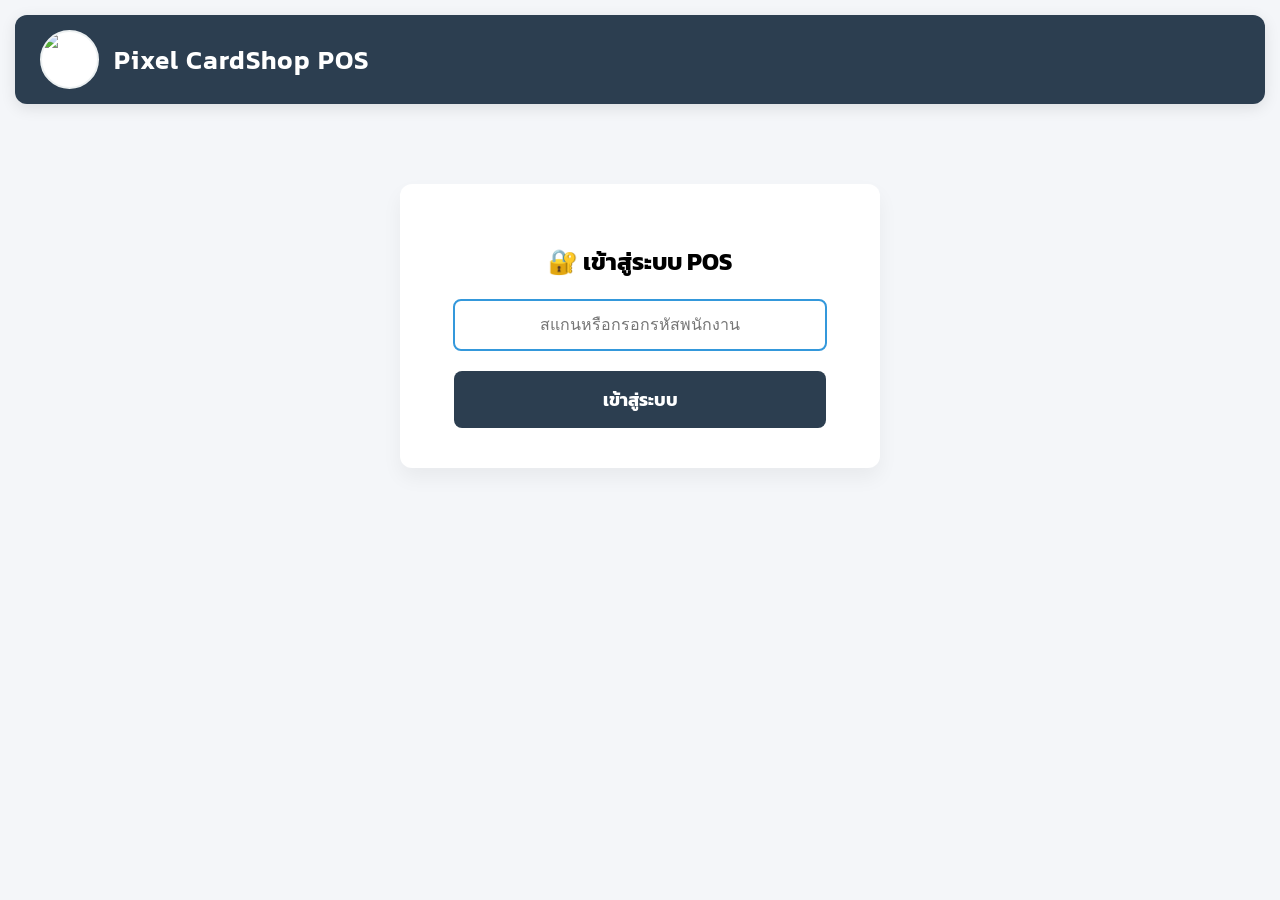
==== frontend/index.html @ b1dfee67 "Initial migration from Google Apps Script" ====
<!DOCTYPE html>
<html>
<head>
  <link href="https://fonts.googleapis.com/css2?family=Kanit:wght@300;400;600&display=swap" rel="stylesheet">
  <script src="https://cdn.jsdelivr.net/npm/sweetalert2@11"></script>
  <script src="config.js"></script>
  <script src="api.js"></script>
  
  <style>
    body { font-family: 'Kanit', sans-serif; background-color: #f4f6f9; margin: 0; padding: 15px; box-sizing: border-box; }
    
    /* 1. ปรับ Container ให้กางเต็มจอ 100% ไม่มีขอบเทาเหลือทิ้ง */
    .container { width: 100%; max-width: 100%; margin: auto; }
    
    /* --- CSS สำหรับแถบ Header ด้านบน --- */
    .main-header { display: flex; align-items: center; background: #2c3e50; color: white; padding: 15px 25px; border-radius: 12px; margin-bottom: 20px; box-shadow: 0 4px 15px rgba(0,0,0,0.1); }
    .store-logo { width: 55px; height: 55px; object-fit: cover; border-radius: 50%; margin-right: 15px; border: 2px solid #ecf0f1; background: #fff;}
    .store-name { margin: 0; font-size: 26px; font-weight: 600; letter-spacing: 1px;}
    
    /* หน้าล็อกอิน */
    #login-screen { text-align: center; background: white; padding: 40px; border-radius: 12px; box-shadow: 0 10px 20px rgba(0,0,0,0.05); max-width: 400px; margin: 80px auto 0 auto;}
    #login-screen input { padding: 15px; font-size: 16px; margin-bottom: 20px; width: 85%; border: 2px solid #e0e0e0; border-radius: 8px; text-align: center; transition: 0.3s;}
    #login-screen input:focus { border-color: #3498db; outline: none; }
    #login-screen button { padding: 15px 30px; font-size: 18px; cursor: pointer; background: #2c3e50; color: white; border: none; border-radius: 8px; width: 93%; font-family: 'Kanit'; font-weight: bold; transition: 0.3s;}
    #login-screen button:hover { background: #1a252f; transform: translateY(-2px); }
    
    /* 2. ปรับ Layout ให้เต็มจอและย่อขยายได้ตามสัดส่วน */
    #pos-screen { display: flex; gap: 20px; width: 100%; align-items: flex-start; }
    
    /* ฝั่งซ้าย (สินค้า) ให้ขยายตัวกินพื้นที่กว้างสุด */
    .left-panel { flex: 3; width: 100%; overflow: hidden; } 
    
    /* 3. ฝั่งขวา (ตะกร้า) ล็อกความกว้างไว้ และทำ Sticky เกาะติดจอตอนเลื่อนลง */
    .right-panel { 
      flex: 1; 
      min-width: 350px; 
      max-width: 450px; 
      background: white; 
      padding: 25px; 
      border-radius: 12px; 
      box-shadow: 0 4px 15px rgba(0,0,0,0.05); 
      height: fit-content;
      position: sticky; 
      top: 15px;
    }
    
    .top-bar { display: flex; justify-content: space-between; align-items: center; background: white; padding: 15px 25px; border-radius: 12px; box-shadow: 0 2px 10px rgba(0,0,0,0.05); }
    
    #category-filter { margin-top: 15px; display: flex; gap: 10px; overflow-x: auto; padding-bottom: 5px; }
    #category-filter::-webkit-scrollbar { height: 6px; }
    #category-filter::-webkit-scrollbar-thumb { background: #ccc; border-radius: 3px; }
    .cat-btn { padding: 8px 18px; border-radius: 20px; border: 1px solid #3498db; background: white; color: #3498db; cursor: pointer; white-space: nowrap; transition: 0.2s; font-family: 'Kanit'; font-size: 14px; font-weight: bold;}
    .cat-btn:hover { background: #e3f2fd; }
    .cat-btn.active { background: #3498db; color: white; box-shadow: 0 2px 5px rgba(52, 152, 219, 0.4);}

    /* Grid สินค้าให้ยืดหยุ่น สร้างคอลัมน์เพิ่มเองถ้ายืดหน้าจอ */
    .product-grid { display: grid; grid-template-columns: repeat(auto-fill, minmax(140px, 1fr)); gap: 15px; margin-top: 15px;}
    .product-card { background: white; padding: 10px; border-radius: 10px; text-align: center; cursor: pointer; box-shadow: 0 2px 8px rgba(0,0,0,0.08); transition: all 0.2s; border: 1px solid transparent; position: relative;}
    .product-card:hover { border-color: #3498db; transform: translateY(-3px); box-shadow: 0 5px 15px rgba(52, 152, 219, 0.2);}
    .product-card:active { transform: scale(0.95); }
    .product-card img { width: 100%; height: 100px; object-fit: cover; border-radius: 8px; }
    
    .stock-badge { position: absolute; top: 5px; right: 5px; background: #e74c3c; color: white; padding: 3px 8px; border-radius: 12px; font-size: 11px; font-weight: bold; }
    .stock-badge.ok { background: #2ecc71; }
    .stock-badge.unlimited { background: #9b59b6; }
    
    .cart-item { display: flex; justify-content: space-between; margin-bottom: 12px; border-bottom: 1px dashed #eee; padding-bottom: 8px; font-size: 15px;}
    .section-box { border: 1px solid #eef2f5; padding: 15px; margin-top: 15px; border-radius: 8px; background: #fafbfc;}
    .section-box h4 { margin-top: 0; margin-bottom: 12px; color: #2c3e50;}
    .section-box input { width: 90%; padding: 10px; margin-bottom: 10px; border: 1px solid #ddd; border-radius: 6px; font-family: 'Kanit';}
    .btn { padding: 12px; cursor: pointer; font-family: 'Kanit'; font-size: 15px; background: #28a745; color: white; border: none; border-radius: 6px; width: 100%; font-weight: bold; transition: 0.2s;}
    .btn:hover { filter: brightness(0.9); }
    .btn-checkout { background: #e74c3c; font-size: 18px; padding: 15px; margin-top: 15px; box-shadow: 0 4px 10px rgba(231, 76, 60, 0.3);}

    /* 4. Responsive สำหรับการเปิดในจอเล็ก (ไอแพดแนวตั้ง / มือถือ) ให้ตะกร้าเด้งลงไปอยู่ด้านล่างแทน */
    @media (max-width: 1024px) {
        #pos-screen { flex-direction: column; }
        .right-panel { min-width: 100%; max-width: 100%; position: relative; top: 0; }
    }
  </style>
</head>
<body>

<div class="container">
  
  <div class="main-header">
    <img src="https://img2.pic.in.th/639920409_122130376431132753_2338159124093452873_n.jpg" alt="Logo" class="store-logo">
    <h1 class="store-name">Pixel CardShop POS</h1>
  </div>
  <div id="login-screen">
    <h2>🔐 เข้าสู่ระบบ POS</h2>
    <input type="text" id="empId" placeholder="สแกนหรือกรอกรหัสพนักงาน" autofocus><br>
    <button onclick="login()">เข้าสู่ระบบ</button>
  </div>

  <div id="pos-screen" style="display: none;">
    <div class="left-panel">
      <div class="top-bar" style="display: flex; justify-content: space-between; align-items: center; flex-wrap: nowrap; overflow-x: auto; padding-bottom: 10px;">
        <h2 style="margin: 0; min-width: 140px;">🛒 รายการสินค้า</h2>
        
        <div style="display: flex; align-items: center; gap: 8px; white-space: nowrap;">
          <button class="btn" style="background: #f1c40f; color: #2c3e50; width: auto; padding: 8px 12px; font-size: 14px;" onclick="openMemberMenu()">👑 ระบบสมาชิก</button>
          <button class="btn" style="background: #f39c12; width: auto; padding: 8px 12px; font-size: 14px;" onclick="openAddProductModal()">📦 +เพิ่มสินค้า</button>
          <button class="btn" style="background: #34495e; width: auto; padding: 8px 12px; font-size: 14px;" onclick="manageProducts()">✏️ จัดการสินค้า</button>
          <button class="btn" style="background: #e74c3c; width: auto; padding: 8px 12px; font-size: 14px;" onclick="viewTransactionsUI()">🧾 ดู/ยกเลิกบิล</button>
          <button class="btn" style="background: #9b59b6; width: auto; padding: 8px 12px; font-size: 14px;" onclick="showDailyDashboard()">📊 สรุปยอด</button>
          <button class="btn" style="background: #00bcd4; width: auto; padding: 8px 12px; font-size: 14px;" onclick="showIncomeDashboard()">📈 แดชบอร์ดรายได้</button>
          <span id="staff-name" style="font-weight: bold; color: #2c3e50; font-size: 16px; margin-left: 10px;">พนักงาน: -</span>
        </div>
      </div>
      <div id="category-filter"></div>
      <div class="search-bar" style="margin-bottom: 15px; display: flex; gap: 10px;">
    <input type="text" id="barcodeInput" placeholder="🔍 ยิงบาร์โค้ด หรือพิมพ์เลขแล้วกด Enter..." style="flex: 1; padding: 12px; border-radius: 8px; border: 1px solid #ddd; font-family: 'Kanit'; font-size: 16px; background-color: #fffbdd;">
</div>
      <div class="product-grid" id="product-list">
        <h3 style="color: #7f8c8d; text-align: center; width: 100%; margin-top: 40px;">กำลังโหลดข้อมูล...</h3>
      </div>
    </div>

    <div class="right-panel">
      <h3 style="margin-top: 0; color: #2c3e50; border-bottom: 2px solid #3498db; padding-bottom: 10px;">📋 บิลปัจจุบัน</h3>
      <div id="cart-list" style="min-height: 120px; max-height: 250px; overflow-y: auto; margin-bottom: 15px;"></div>
      <h2 style="text-align: right; color: #e74c3c; border-top: 2px dashed #ddd; padding-top: 15px; font-size: 28px;">
        ยอดรวม: <span id="total-price">0</span> ฿
      </h2>
      <div id="discountRow" style="display: none; color: #e74c3c; font-weight: bold; font-size: 16px; margin-bottom: 10px; text-align: right;">
        💎 ส่วนลดสมาชิก (Grade <span id="showGrade">0</span>): <span id="discountAmount">0</span> บาท
      </div>

      <div id="activeMemberBox" style="display: none; background: #fff8e1; border: 1px solid #f1c40f; padding: 10px; border-radius: 8px; margin-bottom: 15px;">
          <div style="display: flex; justify-content: space-between; align-items: flex-start;">
              <div>
                  <span style="font-size: 13px; color: #7f8c8d;">ลูกค้ารับส่วนลดบิลนี้:</span><br>
                  <strong style="color: #2c3e50; font-size: 16px;">👑 <span id="activeMName">-</span> (Grade <span id="activeMGrade">0</span>)</strong><br>
                  <span style="font-size: 13px; color: #e67e22; font-weight: bold;">⭐ แต้มคงเหลือ: <span id="activeMPoints">0</span> แต้ม</span>
                  
                  <div style="margin-top: 8px;">
                      <button onclick="openRedeemMenu()" style="background: #27ae60; color: white; border: none; padding: 6px 12px; border-radius: 4px; cursor: pointer; font-family: 'Kanit'; font-size: 13px; font-weight: bold;">🎁 แลกของรางวัล</button>
                  </div>
              </div>
              <button onclick="clearMember()" style="background: #e74c3c; color: white; border: none; padding: 5px 10px; border-radius: 4px; cursor: pointer; font-family: 'Kanit'; font-size: 13px;">เอาออก ✖</button>
          </div>
      </div>

      <div class="section-box">
        <h4>🃏 ขายการ์ดแยกใบ (Single)</h4>
        <input type="text" id="single-name" placeholder="ชื่อการ์ด (ใส่หรือไม่ใส่ก็ได้)">
        <input type="number" id="single-price" placeholder="ราคา (บาท)">
        <button class="btn" style="background: #8e44ad;" onclick="addSingle()">+ เพิ่มการ์ดลงบิล</button>
      </div>

      <div class="section-box">
        <h4>🎲 คิดค่าห้องเกม </h4>
        <div style="display: flex; gap: 5px;">
          <input type="number" id="room-people" placeholder="จำนวนคน" min="1" style="width: 45%;">
          <input type="number" id="room-hours" placeholder="จำนวนชั่วโมง" step="0.5" min="0.5" style="width: 45%;">
        </div>
        <button class="btn" style="background: #2980b9;" onclick="addRoom()">+ เพิ่มค่าห้องลงบิล</button>
      </div>

      <div class="section-box" style="background: #fff8e1; border-color: #ffecb3;">
        <input type="text" id="order-remark" placeholder="หมายเหตุ (เช่น หวานน้อย)">
        <button class="btn btn-checkout" onclick="openCheckout()">💳 ชำระเงิน / พักบิล</button>
        <button class="btn" style="background: #e67e22; margin-top: 10px; font-size: 16px; position: relative;" onclick="showOpenTabs()">
          🛎️ เรียกบิลที่พักไว้ (Load Tab)
          <span id="tab-count-badge" style="display: none; position: absolute; top: -8px; right: -8px; background: #c0392b; color: white; border-radius: 50%; padding: 4px 10px; font-size: 14px; font-weight: bold; border: 2px solid white; box-shadow: 0 2px 5px rgba(0,0,0,0.2);">0</span>
        </button>
      </div>
    </div>
  </div>
</div>

<script>
  let currentStaff = {}; 
  let cart = []; 
  let allProducts = []; 
  let currentCategory = "ทั้งหมด"; 
  let currentMember = null; // ตัวแปรเก็บข้อมูลสมาชิก

function login() {
    let empId = document.getElementById("empId").value.trim();
    if (empId === "") return Swal.fire('ข้อผิดพลาด', 'กรุณากรอกรหัสพนักงาน', 'error');

    Swal.fire({ title: 'กำลังตรวจสอบ...', allowOutsideClick: false, didOpen: () => Swal.showLoading() });

    api.checkLogin(empId).then(function(response) {
      if (response.success) {
        currentStaff = response;
        document.getElementById("staff-name").innerText = "พนักงาน: " + response.name;
        document.getElementById("login-screen").style.display = "none";
        document.getElementById("pos-screen").style.display = "flex";
        
        loadProducts();
        updateTabCount(); 
        
        Swal.close();
      } else {
        Swal.fire('ข้อผิดพลาด', response.message, 'error');
      }
    });
}
  
  document.getElementById("empId").addEventListener("keypress", e => { 
    if (e.key === "Enter") { 
      e.preventDefault(); 
      login(); 
    } 
  });

  // --- สินค้า และ หมวดหมู่ ---
  function loadProducts() {
    api.getProducts().then(function(products) {
      allProducts = products;
      renderCategories(); 
      renderProducts(currentCategory); 
    });
  }

  function renderCategories() {
    let categories = ["ทั้งหมด"];
    allProducts.forEach(p => { 
      if (p.category && !categories.includes(p.category)) {
        categories.push(p.category); 
      }
    });
    
    let html = "";
    categories.forEach(cat => {
      let activeClass = (cat === currentCategory) ? "active" : "";
      html += `<button class="cat-btn ${activeClass}" onclick="filterProducts('${cat}')">${cat}</button>`;
    });
    document.getElementById("category-filter").innerHTML = html;
  }

  function filterProducts(category) {
    currentCategory = category;
    renderCategories(); 
    renderProducts(category); 
  }

  function renderProducts(category) {
    let html = ""; 
    let count = 0;
    
    allProducts.forEach((p, index) => {
      if ((category === "ทั้งหมด" || p.category === category) && p.status !== "ปิด") {
        count++;
        let imgUrl = p.image ? p.image : "https://via.placeholder.com/150/f4f6f9/95a5a6?text=" + encodeURIComponent(p.name);
        
        let stockHtml = "";
        let isOutOfStock = false;
        
        if (p.stock === "") {
          stockHtml = `<span class="stock-badge unlimited">∞ ไม่จำกัด</span>`;
        } else if (p.stock > 0) {
          stockHtml = `<span class="stock-badge ok">เหลือ: ${p.stock}</span>`;
        } else {
          stockHtml = `<span class="stock-badge">หมด!</span>`;
          isOutOfStock = true;
        }
        
        let cardStyle = isOutOfStock ? "opacity: 0.5; cursor: not-allowed;" : "";

        html += `
          <div class="product-card" onclick="addToCart(${index}, ${isOutOfStock})" style="${cardStyle}">
            ${stockHtml}
            <img src="${imgUrl}" alt="${p.name}">
            <div style="font-size: 13px; margin-top: 8px; font-weight: bold; height: 35px; overflow: hidden; color: #34495e;">${p.name}</div>
            <div style="color: #27ae60; font-weight: bold; font-size: 15px;">${p.price} ฿</div>
          </div>`;
      }
    });
    
    if (count === 0) {
      html = `<h3 style="color: #7f8c8d; text-align: center; width: 100%; margin-top: 40px;">ไม่มีสินค้าพร้อมขาย</h3>`;
    }
    document.getElementById("product-list").innerHTML = html;
  }

  // --- ตะกร้า และ เพิ่มรายการ ---
  function addToCart(index, isOutOfStock) {
    if (isOutOfStock) return Swal.fire('ขออภัย', 'สินค้านี้สต๊อกหมดแล้ว', 'warning');
    
    let product = allProducts[index];
    let existingItem = cart.find(item => item.name === product.name);
    
    if (existingItem) {
      if (product.stock !== "" && existingItem.qty >= product.stock) {
        return Swal.fire('สต๊อกไม่พอ', `สินค้านี้มีจำกัดแค่ ${product.stock} ชิ้น`, 'warning');
      }
      existingItem.qty += 1; 
      existingItem.price += product.price; 
    } else {
     cart.push({ name: product.name, price: product.price, unitPrice: product.price, qty: 1, category: product.category });
    }
    updateCart();
  }

// คำนวณส่วนลดตาม Grade สมาชิก
function calculateMemberDiscount(cartItems) {
    let totalDiscount = 0;
    if (!currentMember || currentMember.grade < 2) return 0;
    let grade = currentMember.grade;

    for (let i = 0; i < cartItems.length; i++) {
        let item = cartItems[i];
        let itemTotal = item.price * item.qty;
        
        let isFoodOrDrink = (item.category === "อาหาร" || item.category === "เครื่องดื่ม" || item.category === "ท็อปปิ้ง");
        let isBox = (item.category === "Box" || item.category === "แวนการ์ดยกกล่อง");

        if (grade === 2) {
            if (isFoodOrDrink) totalDiscount += itemTotal * 0.05;
        } 
        else if (grade === 3) {
            if (isBox) totalDiscount += itemTotal * 0.10;
            else totalDiscount += itemTotal * 0.05;
        } 
        else if (grade === 4) {
            totalDiscount += itemTotal * 0.10;
        }
    }
    return Math.floor(totalDiscount); 
}

// อัปเดตตะกร้า (ใช้ฟังก์ชันนี้ตัวเดียวเท่านั้น)
function updateCart() {
    if (cart.length === 0) {
      document.getElementById("cart-list").innerHTML = '<div style="text-align:center; color: #aaa; margin-top: 30px;">ยังไม่มีสินค้าในตะกร้า</div>';
      document.getElementById("total-price").innerText = "0"; 
      document.getElementById("discountRow").style.display = "none";
      return;
    }
    
    let html = ""; 
    let subTotal = 0; 

    cart.forEach((item, i) => {
      let qtyDisplay = item.qty > 1 ? `<span style="color:#e67e22; font-size: 14px; font-weight: bold;">(x${item.qty})</span>` : '';
      html += `<div class="cart-item">
                 <span style="color: #2c3e50; font-weight: 500;">${item.name} ${qtyDisplay}</span>
                 <span style="font-weight: bold; color: #e74c3c;">${item.price} ฿ 
                   <button onclick="removeItem(${i})" style="color:#aaa; background:none; border:none; cursor:pointer; font-size:16px;">✖</button>
                 </span>
               </div>`;
      subTotal += item.price;
    });
    
    // คำนวณและหักส่วนลด
    let discount = calculateMemberDiscount(cart);
    let netTotal = subTotal - discount;

    document.getElementById("cart-list").innerHTML = html;
    document.getElementById("total-price").innerText = netTotal; 

    if (discount > 0 && currentMember) {
        document.getElementById("discountRow").style.display = "block";
        document.getElementById("showGrade").innerText = currentMember.grade;
        document.getElementById("discountAmount").innerText = "-" + discount;
    } else {
        document.getElementById("discountRow").style.display = "none";
    }
}

  function removeItem(index) { 
    cart.splice(index, 1); 
    updateCart(); 
  }

  function addSingle() {
    let name = document.getElementById("single-name").value || "การ์ดแยกใบ (Single)";
    let price = parseFloat(document.getElementById("single-price").value);
    if (isNaN(price) || price <= 0) return Swal.fire('ข้อมูลไม่ครบ', 'กรุณาใส่ราคาการ์ดให้ถูกต้อง', 'warning');
    
    let existingItem = cart.find(item => item.name === name && item.unitPrice === price);
    if (existingItem) {
      existingItem.qty += 1;
      existingItem.price += price;
    } else {
      cart.push({ name: name, price: price, unitPrice: price, qty: 1, category: "Single" });
    }
    
    document.getElementById("single-name").value = ""; 
    document.getElementById("single-price").value = "";
    updateCart();
  }

  function addRoom() {
    let people = parseInt(document.getElementById("room-people").value);
    let hours = parseFloat(document.getElementById("room-hours").value);
    if (isNaN(people) || isNaN(hours) || people <= 0 || hours <= 0) return Swal.fire('ข้อมูลไม่ครบ', 'กรุณากรอกจำนวนคน/ชั่วโมงให้ถูกต้อง', 'warning');
    
    let rate = 40;
    if (people === 1) rate = 70;
    else if (people === 2) rate = 60;
    else if (people === 3) rate = 50;
    
    let totalPrice = (rate * people) * hours;
    let roomName = `ห้องเกม (${people}คน/${hours}ชม.)`;
    
    let existingItem = cart.find(item => item.name === roomName);
    if (existingItem) {
      existingItem.qty += 1;
      existingItem.price += totalPrice;
    } else {
      cart.push({ name: roomName, price: totalPrice, unitPrice: totalPrice, qty: 1, category: "Room" });
    }

    document.getElementById("room-people").value = ""; 
    document.getElementById("room-hours").value = "";
    updateCart();
  }

// --- ชำระเงิน / พักบิล / เรียกบิล ---
function openCheckout() {
    if (cart.length === 0) {
      return Swal.fire('ตะกร้าว่างเปล่า', 'กรุณาเลือกสินค้าก่อนคิดเงิน', 'warning');
    }
    
    let total = parseFloat(document.getElementById("total-price").innerText);
    let remark = document.getElementById("order-remark").value;

    Swal.fire({
      title: '💳 ชำระเงิน',
      html: `
        <h2 style="color: #2c3e50; margin-top: 0; font-size: 20px;">ยอดรวมเดิม: <span id="checkout-original-total" style="text-decoration: line-through; color: #7f8c8d;">${total}</span> บาท</h2>
        
        <div style="text-align: left; margin-top: 10px; background: #fff3cd; padding: 12px; border-radius: 8px; border: 1px dashed #f1c40f;">
          <label style="font-weight: bold; color: #d35400;">🏷️ ส่วนลดเพิ่มเติม/ลดท้ายบิล (บาท):</label>
          <input type="number" id="manual-discount" class="swal2-input" style="margin-top: 5px; margin-bottom: 5px; width: 90%; border-color: #f1c40f;" value="0" onkeyup="calculateChange(${total})" onchange="calculateChange(${total})" onClick="this.select();">
        </div>

        <h2 style="color: #e74c3c; margin-top: 15px; border-top: 2px dashed #ddd; padding-top: 15px; font-size: 28px;">ยอดสุทธิ: <span id="checkout-net-total">${total}</span> ฿</h2>
        
        <div style="text-align: left; margin-top: 15px; background: #f8f9fa; padding: 15px; border-radius: 8px;">
          <label style="font-weight: bold; color: #2ecc71;">💵 รับเงินสด (บาท):</label>
          <input type="number" id="pay-cash" class="swal2-input" style="margin-top: 5px; margin-bottom: 15px; width: 90%;" value="${total}" onkeyup="calculateChange(${total})" onchange="calculateChange(${total})" onClick="this.select();">
          <label style="font-weight: bold; color: #3498db;">📱 เงินโอน (บาท):</label>
          <input type="number" id="pay-transfer" class="swal2-input" style="margin-top: 5px; width: 90%;" value="0" onkeyup="calculateChange(${total})" onchange="calculateChange(${total})" onClick="this.select();">
          <h3 id="change-display" style="color: #27ae60; text-align: center; margin-top: 20px;">เงินทอน: 0 บาท</h3>
        </div>`,
      showCancelButton: true, 
      showDenyButton: true, 
      confirmButtonText: '✅ ยืนยันชำระเงิน', 
      denyButtonText: '⏳ พักบิล (เปิดโต๊ะ)', 
      cancelButtonText: 'ยกเลิก',
      confirmButtonColor: '#28a745', 
      denyButtonColor: '#f39c12', 
      width: '500px',
      didOpen: () => {
         calculateChange(total);
      },
      preConfirm: () => {
        let manualDiscount = parseFloat(document.getElementById('manual-discount').value) || 0;
        let netTotal = total - manualDiscount;
        if (netTotal < 0) netTotal = 0; 

        let cashReceived = parseFloat(document.getElementById('pay-cash').value) || 0;
        let transfer = parseFloat(document.getElementById('pay-transfer').value) || 0;
        
        if (cashReceived + transfer < netTotal) { 
          Swal.showValidationMessage('เงินไม่ครบ! ขาด ' + (netTotal - (cashReceived + transfer)) + ' บาท'); 
          return false; 
        }
        
        let changeAmount = (cashReceived + transfer) - netTotal;
        let actualCash = netTotal - transfer; 
        if (actualCash < 0) actualCash = 0; 
        
        let finalRemark = remark;
        if (manualDiscount > 0) {
            finalRemark += (finalRemark ? " | " : "") + "ลดท้ายบิล: " + manualDiscount + " บาท";
        }

        return { actualCash: actualCash, transfer: transfer, cashReceived: cashReceived, changeAmount: changeAmount, netTotal: netTotal, finalRemark: finalRemark };
      }
    }).then((result) => {
      if (result.isConfirmed) {
        let phone = currentMember ? currentMember.phone : ""; 
        processPayment(result.value.actualCash, result.value.transfer, result.value.netTotal, result.value.finalRemark, result.value.cashReceived, result.value.changeAmount, phone);
      } else if (result.isDenied) {
        processSaveTab(remark);
      }
    });
}

function calculateChange(originalTotal) {
    let manualDiscount = parseFloat(document.getElementById('manual-discount').value) || 0;
    let netTotal = originalTotal - manualDiscount;
    if (netTotal < 0) netTotal = 0;

    document.getElementById('checkout-net-total').innerText = netTotal;

    let cash = parseFloat(document.getElementById('pay-cash').value) || 0;
    let transfer = parseFloat(document.getElementById('pay-transfer').value) || 0;
    let change = (cash + transfer) - netTotal;
    let display = document.getElementById('change-display');
    
    if (change < 0) {
      display.innerHTML = `<span style="color: #e74c3c;">ขาดเงินอีก: ${Math.abs(change)} บาท</span>`;
    } else {
      display.innerHTML = `<span style="color: #27ae60;">เงินทอน: ${change} บาท</span>`;
    }
}

function processPayment(cash, transfer, total, remark, cashReceived, changeAmount, memberPhone) {
    Swal.fire({ title: 'กำลังบันทึกและตัดสต๊อก...', allowOutsideClick: false, didOpen: () => Swal.showLoading() });
    let empInfo = currentStaff.name + " (" + currentStaff.empId + ")"; 
    
    api.saveTransaction(JSON.stringify(cart), total, cash, transfer, empInfo, remark, cashReceived, changeAmount, memberPhone).then(function(res) {
      if (res.success) {
        // 1. เรียกใช้งาน Popup ใบเสร็จแทนการแจ้งเตือนแบบเดิม!
        showReceiptPopup(res.orderId, cart, total, cashReceived, changeAmount);
        
        // 2. เคลียร์ตะกร้าและอัปเดตข้อมูลหน้าจอ
        cart = []; 
        document.getElementById('order-remark').value = ""; 
        clearMember(); 
        updateCart();
        loadProducts(); 
      } else {
        Swal.fire('ผิดพลาด', res.message, 'error');
      }
    });
  }

// ==========================================
// 🖨️ ระบบสร้างและพิมพ์ใบเสร็จ (Popup หลังจ่ายเงิน)
// ==========================================
function showReceiptPopup(orderId, cart, total, cashReceived, changeAmount) {
    // 1. จัดหน้าตาใบเสร็จ (สลิป 80mm หรือ 58mm)
    let receiptHTML = `
        <div id="printSection" style="text-align: left; font-family: 'Courier New', Courier, monospace; font-size: 14px; color: #000; padding: 10px;">
            <h3 style="text-align:center; margin: 0 0 10px 0;">Pixel CardShop</h3>
            <p style="margin: 0; font-size: 12px;">เลขบิล: ${orderId}</p>
            <p style="margin: 0; font-size: 12px;">วันที่: ${new Date().toLocaleString('th-TH')}</p>
            <hr style="border-top: 1px dashed #000; margin: 10px 0;">
            <table style="width: 100%; font-size: 12px;">`;
            
    cart.forEach(item => {
        receiptHTML += `<tr>
            <td style="padding: 2px 0;">${item.name} x${item.qty}</td>
            <td style="text-align: right; padding: 2px 0;">${(item.price * item.qty).toLocaleString()}</td>
        </tr>`;
    });

    receiptHTML += `
            </table>
            <hr style="border-top: 1px dashed #000; margin: 10px 0;">
            <table style="width: 100%; font-size: 12px; font-weight: bold;">
                <tr><td>ยอดรวมทั้งสิ้น</td><td style="text-align: right;">${total.toLocaleString()} บาท</td></tr>
                <tr><td>รับเงินมา</td><td style="text-align: right;">${cashReceived.toLocaleString()} บาท</td></tr>
                <tr><td>เงินทอน</td><td style="text-align: right;">${changeAmount.toLocaleString()} บาท</td></tr>
            </table>
            <p style="text-align:center; margin-top: 15px; font-size: 12px;">ขอบคุณที่ใช้บริการครับ!</p>
        </div>
    `;

    // 2. เรียกหน้าต่าง Popup ของ SweetAlert
    Swal.fire({
        title: '✅ ชำระเงินสำเร็จ!',
        html: receiptHTML,
        width: 400,
        showCancelButton: true,
        showDenyButton: true,
        confirmButtonText: '🖨️ พิมพ์บิล',
        denyButtonText: '❌ ไม่พิมพ์',
        cancelButtonText: 'ปิด',
        confirmButtonColor: '#28a745',
        denyButtonColor: '#e74c3c',
        cancelButtonColor: '#6c757d',
        allowOutsideClick: false
    }).then((result) => {
        if (result.isConfirmed) {
            // สั่งพิมพ์บิล
            printReceipt(receiptHTML);
        }
        // ไม่ว่าจะพิมพ์ หรือไม่พิมพ์ หรือกดปิด ก็ทำการล้างตะกร้าเพื่อรับลูกค้าคนต่อไป
    });
}

// ฟังก์ชันสั่งหน้าต่างพิมพ์ (เปิดหน้าต่างใหม่ชั่วคราวเพื่อพิมพ์)
function printReceipt(content) {
    let printWindow = window.open('', '', 'width=300,height=500');
    printWindow.document.write('<html><head><title>Print Receipt</title>');
    printWindow.document.write('</head><body style="margin:0;">');
    printWindow.document.write(content);
    printWindow.document.write('</body></html>');
    printWindow.document.close();
    printWindow.focus();
    
    // หน่วงเวลาเล็กน้อยให้หน้าเว็บเรนเดอร์เสร็จแล้วค่อยเด้งหน้าต่างปริ้น
    setTimeout(() => {
        printWindow.print();
        printWindow.close();
    }, 500);
}

 function processSaveTab(remark) {
    let cartStr = JSON.stringify(cart);
    let tabName = remark || "บิลพักไม่ได้ระบุชื่อ";
    
    Swal.fire({ title: 'กำลังบันทึกบิล...', allowOutsideClick: false, didOpen: () => Swal.showLoading() });
    
    api.saveOpenTab(tabName, cartStr, remark).then(function(response) {
      if (response.success) {
        Swal.fire('พักบิลสำเร็จ!', 'บันทึกบิลนี้ไว้ที่โต๊ะแล้ว', 'success');
        cart = []; 
        clearMember(); 
        updateCart();
        updateTabCount(); 
      } else {
        Swal.fire('ผิดพลาด', response.message, 'error');
      }
    });
}

  function showOpenTabs() {
    Swal.fire({ title: 'โหลดข้อมูล...', allowOutsideClick: false, didOpen: () => Swal.showLoading() });
    api.getOpenTabs().then(function(tabs) {
      if (tabs.length === 0) {
        return Swal.fire('ไม่มีข้อมูล', 'ไม่มีบิลที่พักไว้', 'info');
      }
      
      let html = '<div style="text-align: left; max-height: 300px; overflow-y: auto;">';
      tabs.forEach((tab) => {
        let safeCart = tab.cartData.replace(/'/g, "\\'").replace(/"/g, '&quot;'); 
        html += `
          <div style="border: 1px solid #ddd; padding: 12px; margin-bottom: 10px; border-radius: 8px; display: flex; justify-content: space-between; align-items: center; background: #fafafa;">
            <div>
              <strong style="color: #2c3e50;">👤 ${tab.tabName}</strong><br>
              <span style="font-size: 12px; color: #7f8c8d;">${tab.timestamp}</span>
            </div>
            <button class="btn" style="background: #3498db; width: auto; padding: 8px 15px;" onclick="loadTab(${tab.row}, '${safeCart}')">เรียกบิล</button>
          </div>`;
      });
      html += '</div>';
      
      Swal.fire({ title: '🛎️ เลือกบิลที่ต้องการ', html: html, showConfirmButton: false, showCloseButton: true });
    });
  }

function loadTab(row, cartDataStr) {
    Swal.fire({
      title: 'เรียกบิลนี้?',
      text: "รายการที่อยู่ในบิลปัจจุบันจะถูกแทนที่ด้วยบิลนี้",
      icon: 'warning',
      showCancelButton: true,
      confirmButtonText: 'ใช่, เรียกบิลนี้',
      cancelButtonText: 'ยกเลิก',
      confirmButtonColor: '#3498db'
    }).then((result) => {
      if (result.isConfirmed) {
        cart = JSON.parse(cartDataStr);
        updateCart();
        
        api.deleteOpenTab(row).then(function(res) {
            if(res.success) {
                Swal.fire({ icon: 'success', title: 'ดึงบิลสำเร็จ!', timer: 1500, showConfirmButton: false });
                updateTabCount(); 
            }
        });
      }
    });
}

function updateTabCount() {
    api.getOpenTabs().then(function(tabs) {
        let badge = document.getElementById("tab-count-badge");
        if (tabs && tabs.length > 0) {
            badge.innerText = tabs.length;
            badge.style.display = "inline-block";
        } else {
            badge.style.display = "none";
        }
    });
}

  // --- เพิ่มสินค้า, จัดการสินค้า & สต๊อก ---
  function openAddProductModal() {
    let categories = [];
    allProducts.forEach(p => { 
      if (p.category && !categories.includes(p.category)) categories.push(p.category); 
    });
    
    let catOptions = categories.map(c => `<option value="${c}">${c}</option>`).join('');

    Swal.fire({
      title: '📦 เพิ่มสินค้าใหม่',
      width: '500px',
      html: `
        <div style="text-align: left; background: #fcfcfc; padding: 20px; border-radius: 8px; border: 1px solid #eee; font-family: 'Kanit';">
          <div style="margin-bottom: 15px;">
            <label style="display: block; font-weight: bold; color: #7f8c8d; font-size: 14px; margin-bottom: 5px;">1. บาร์โค้ด (ถ้ามี):</label>
            <input id="swal-barcode" style="width: 100%; box-sizing: border-box; padding: 10px; border-radius: 6px; background: #f8f9fa; border: 1px solid #ddd; font-family: 'Kanit';" placeholder="ยิงบาร์โค้ดหรือพิมพ์เลข">
          </div>
          <div style="margin-bottom: 15px;">
            <label style="display: block; font-weight: bold; color: #e74c3c; font-size: 14px; margin-bottom: 5px;">2. ชื่อสินค้า <span style="color: red;">(บังคับ)*</span>:</label>
            <input id="swal-name" style="width: 100%; box-sizing: border-box; padding: 10px; border-radius: 6px; border: 2px solid #e74c3c; background: #fffaf9; font-family: 'Kanit';" placeholder="เช่น การ์ดโปเกมอน">
          </div>
          <div style="margin-bottom: 15px;">
            <label style="display: block; font-weight: bold; color: #2980b9; font-size: 14px; margin-bottom: 5px;">3. หมวดหมู่สินค้า <span style="color: red;">(บังคับ)*</span>:</label>
            <select id="swal-category" style="width: 100%; box-sizing: border-box; padding: 10px; border-radius: 6px; border: 2px solid #3498db; background: #f4f9fc; font-family: 'Kanit';" onchange="if(this.value==='new'){document.getElementById('new-cat-wrapper').style.display='block';}else{document.getElementById('new-cat-wrapper').style.display='none';}">
              <option value="">-- เลือกจากหมวดหมู่เดิม --</option>
              ${catOptions}
              <option value="new" style="color: #e67e22; font-weight: bold;">➕ เพิ่มหมวดหมู่ใหม่เอง...</option>
            </select>
          </div>
          <div id="new-cat-wrapper" style="display: none; margin-bottom: 15px;">
            <input id="swal-new-category" style="width: 100%; box-sizing: border-box; padding: 10px; border-radius: 6px; background: #fffde7; border: 2px solid #f1c40f; font-family: 'Kanit';" placeholder="👉 พิมพ์ชื่อหมวดหมู่ใหม่ที่นี่">
          </div>
          <div style="margin-bottom: 15px;">
            <label style="display: block; font-weight: bold; color: #27ae60; font-size: 14px; margin-bottom: 5px;">4. ราคาขาย (บาท) <span style="color: red;">(บังคับ)*</span>:</label>
            <input id="swal-price" type="number" style="width: 100%; box-sizing: border-box; padding: 10px; border-radius: 6px; border: 2px solid #2ecc71; background: #f2fcf5; font-family: 'Kanit';" placeholder="เช่น 50">
          </div>
          <div style="margin-bottom: 15px;">
            <label style="display: block; font-weight: bold; color: #8e44ad; font-size: 14px; margin-bottom: 5px;">5. ลิงก์รูปภาพ (ถ้ามี):</label>
            <input id="swal-image" style="width: 100%; box-sizing: border-box; padding: 10px; border-radius: 6px; background: #f8f9fa; border: 1px solid #ddd; font-family: 'Kanit';" placeholder="วาง URL รูปภาพ">
          </div>
          <p style="font-size: 12px; color: #e74c3c; margin-top: 10px; text-align: center;">*สต๊อกเริ่มต้นจะไม่จำกัด สามารถกด "จัดการสินค้า" เพื่อเติมสต๊อกได้ภายหลัง</p>
        </div>
      `,
      showCancelButton: true, 
      confirmButtonText: '💾 บันทึกสินค้า', 
      cancelButtonText: 'ยกเลิก',
      confirmButtonColor: '#28a745',
      preConfirm: () => {
        const name = document.getElementById('swal-name').value;
        const price = document.getElementById('swal-price').value;
        let category = document.getElementById('swal-category').value;
        if (category === 'new') category = document.getElementById('swal-new-category').value;
        if (!name || !price || !category) Swal.showValidationMessage('กรุณากรอกข้อมูลช่องที่มีกรอบสีให้ครบถ้วนครับ!');
        return { barcode: document.getElementById('swal-barcode').value, name: name, category: category, price: price, image: document.getElementById('swal-image').value }
      }
    }).then((res) => {
      if (res.isConfirmed) {
        Swal.fire({ title: 'กำลังบันทึก...', allowOutsideClick: false, didOpen: () => Swal.showLoading()});
        api.addNewProduct(res.value.barcode, res.value.name, res.value.category, res.value.price, res.value.image).then((r) => {
          if (r.success) { 
            Swal.fire('สำเร็จ!', '', 'success'); 
            loadProducts(); 
          } else {
            Swal.fire('ผิดพลาด', r.message, 'error');
          }
        });
      }
    });
  }

// ==========================================
// ⚙️ ระบบจัดการสินค้า, สต๊อก, และแก้ไขสินค้า
// ==========================================
function manageProducts() {
    let html = '<div style="text-align: left; max-height: 400px; overflow-y: auto;"><table style="width: 100%; border-collapse: collapse; font-size: 14px;">';
    html += '<tr style="background: #f4f6f9; border-bottom: 2px solid #ddd;"><th style="padding: 10px;">สินค้า & สต๊อก</th><th style="padding: 10px; text-align: center;">จัดการสถานะ</th></tr>';
    
    allProducts.forEach((p, index) => {
      let btnColor = (p.status === "ปิด") ? "#e74c3c" : "#2ecc71";
      let txt = (p.status === "ปิด") ? "🔴 ปิดขาย" : "🟢 เปิดขาย";
      let currentStockValue = p.stock === "" ? "" : p.stock;
      html += `
        <tr style="border-bottom: 1px solid #eee;">
          <td style="padding: 10px;">
            <b>${p.name}</b><br>
            <span style="color: #7f8c8d; font-size: 12px;">หมวด: ${p.category} | ราคา: ${p.price} ฿</span><br>
            <div style="margin-top: 8px; display: flex; align-items: center; gap: 5px;">
              <span style="font-size: 12px; color: #e67e22; font-weight: bold;">สต๊อก:</span>
              <input type="number" id="stock-input-${index}" value="${currentStockValue}" placeholder="ไม่จำกัด" style="width: 70px; padding: 4px; font-size: 13px; border: 1px solid #ccc; border-radius: 4px; text-align: center;">
              <button onclick="saveStock(${p.id}, ${index})" style="background: #3498db; color: white; border: none; padding: 4px 8px; border-radius: 4px; cursor: pointer; font-size: 12px;">💾 บันทึก</button>
            </div>
          </td>
          <td style="padding: 10px; text-align: right; vertical-align: top;">
            <button onclick="toggleStatus(${p.id})" style="background: ${btnColor}; color: white; border: none; padding: 5px 10px; border-radius: 4px; cursor: pointer; margin-bottom: 5px; width: 100%;">${txt}</button><br>
            <button onclick="openEditProductModal(${index})" style="background: #f39c12; color: white; border: none; padding: 5px 10px; border-radius: 4px; cursor: pointer; margin-bottom: 5px; width: 100%;">✏️ แก้ไข</button><br>
            <button onclick="deleteProd(${p.id})" style="background: #c0392b; color: white; border: none; padding: 5px 10px; border-radius: 4px; cursor: pointer; width: 100%;">🗑️ ลบ</button>
          </td>
        </tr>`;
    });
    html += '</table></div>';
    Swal.fire({ title: '⚙️ จัดการสินค้า & สต๊อก', html: html, width: '650px', showConfirmButton: false, showCloseButton: true });
}

// ----------------------------------------------------
// ฟังก์ชันใหม่: เปิดหน้าต่างสำหรับแก้ไขข้อมูลสินค้า
// ----------------------------------------------------
function openEditProductModal(index) {
    let p = allProducts[index];
    let categories = [];
    allProducts.forEach(prod => { if (prod.category && !categories.includes(prod.category)) categories.push(prod.category); });
    let catOptions = categories.map(c => `<option value="${c}" ${c === p.category ? 'selected' : ''}>${c}</option>`).join('');

    Swal.fire({
      title: '✏️ แก้ไขข้อมูลสินค้า',
      html: `
        <div style="text-align: left; font-family: 'Kanit'; font-size: 14px;">
          <label style="font-weight:bold;">บาร์โค้ด:</label>
          <input id="edit-barcode" class="swal2-input" value="${p.barcode || ''}" style="width: 85%; margin-top: 5px; margin-bottom: 15px;">
          
          <label style="font-weight:bold;">ชื่อสินค้า <span style="color:red;">*</span>:</label>
          <input id="edit-name" class="swal2-input" value="${p.name}" style="width: 85%; margin-top: 5px; margin-bottom: 15px;">
          
          <label style="font-weight:bold;">หมวดหมู่ <span style="color:red;">*</span>:</label>
          <select id="edit-category" class="swal2-input" style="width: 85%; margin-top: 5px; margin-bottom: 15px;" onchange="if(this.value==='new'){document.getElementById('edit-new-cat').style.display='block';}else{document.getElementById('edit-new-cat').style.display='none';}">
            ${catOptions}
            <option value="new">➕ เพิ่มหมวดหมู่ใหม่...</option>
          </select>
          <input id="edit-new-cat" class="swal2-input" placeholder="พิมพ์ชื่อหมวดหมู่ใหม่" style="display:none; width: 85%; margin-top: 5px; margin-bottom: 15px;">
          
          <label style="font-weight:bold;">ราคา <span style="color:red;">*</span>:</label>
          <input id="edit-price" type="number" class="swal2-input" value="${p.price}" style="width: 85%; margin-top: 5px; margin-bottom: 15px;">
          
          <label style="font-weight:bold;">ลิงก์รููปภาพ:</label>
          <input id="edit-image" class="swal2-input" value="${p.image || ''}" style="width: 85%; margin-top: 5px;">
        </div>
      `,
      showCancelButton: true,
      confirmButtonText: '💾 บันทึกการแก้ไข',
      cancelButtonText: 'ยกเลิก',
      confirmButtonColor: '#28a745',
      preConfirm: () => {
        let name = document.getElementById('edit-name').value.trim();
        let price = document.getElementById('edit-price').value.trim();
        let cat = document.getElementById('edit-category').value;
        if(cat === 'new') cat = document.getElementById('edit-new-cat').value.trim();
        
        if (!name || !price || !cat) {
          Swal.showValidationMessage('กรุณากรอก ชื่อ, ราคา และหมวดหมู่ ให้ครบถ้วน');
        }
        return {
          barcode: document.getElementById('edit-barcode').value.trim(),
          name: name,
          category: cat,
          price: price,
          image: document.getElementById('edit-image').value.trim()
        };
      }
    }).then((res) => {
      if (res.isConfirmed) {
        Swal.fire({ title: 'กำลังอัปเดต...', allowOutsideClick: false, didOpen: () => Swal.showLoading()});
        api.updateProductDetails(p.id, res.value).then(r => {
          if(r.success) {
            Swal.fire({ icon: 'success', title: 'อัปเดตสำเร็จ!', timer: 1500, showConfirmButton: false });
            loadProducts(); // โหลดข้อมูลใหม่
          } else {
            Swal.fire('ผิดพลาด', r.message, 'error');
          }
        });
      }
    });
}

// ----------------------------------------------------
// ฟังก์ชันบันทึกสต๊อก
// ----------------------------------------------------
function saveStock(productId, index) {
    let newStockValue = document.getElementById('stock-input-' + index).value;
    Swal.fire({ title: 'กำลังอัปเดตสต๊อก...', allowOutsideClick: false, didOpen: () => Swal.showLoading()});
    api.updateProductStock(productId, newStockValue).then((res) => {
      if(res.success) {
        loadProducts(); 
        Swal.fire({ icon: 'success', title: 'บันทึกสต๊อกแล้ว!', timer: 1000, showConfirmButton: false });
        setTimeout(manageProducts, 1000); 
      } else {
        Swal.fire('ผิดพลาด', res.message, 'error');
      }
    });
}

// ----------------------------------------------------
// ฟังก์ชันเปิด/ปิดสถานะสินค้า
// ----------------------------------------------------
  function toggleStatus(productId) {
    Swal.fire({ title: 'อัปเดต...', allowOutsideClick: false, didOpen: () => Swal.showLoading()});
    api.toggleProductStatus(productId).then((res) => { 
      if (res.success) { 
        loadProducts(); 
        setTimeout(manageProducts, 800); 
      } else {
        // เพิ่มตัวดักจับ Error ป้องกันการหมุนค้าง
        Swal.fire('ผิดพลาด', res.message, 'error');
      }
    });
  }

// ----------------------------------------------------
// ฟังก์ชันลบสินค้า
// ----------------------------------------------------
  function deleteProd(productId) {
    Swal.fire({ 
      title: 'ลบสินค้า?', text: `ต้องการลบสินค้านี้ถาวรไหม?`, icon: 'warning', showCancelButton: true, confirmButtonColor: '#d33', confirmButtonText: 'ลบเลย'
    }).then((res) => {
      if (res.isConfirmed) {
        Swal.fire({ title: 'กำลังลบ...', allowOutsideClick: false, didOpen: () => Swal.showLoading()});
        api.deleteProduct(productId).then((r) => { 
          if(r.success) { 
            Swal.fire('ลบแล้ว!', '', 'success'); 
            loadProducts(); 
          } else {
            // เพิ่มตัวดักจับ Error ป้องกันการหมุนค้าง
            Swal.fire('ผิดพลาด', r.message, 'error');
          }
        });
      }
    });
  }

  // --- สรุปยอด และ ปฏิทินย้อนหลัง ---
  function showDailyDashboard(targetDate = null) {
    Swal.fire({ title: 'กำลังดึงข้อมูล...', allowOutsideClick: false, didOpen: () => Swal.showLoading() });
    api.getDailySummary(targetDate).then(function(res) {
      if(!res.success) return Swal.fire('ผิดพลาด', res.message, 'error');
      let sum = res.data;
      Swal.fire({
        title: '📊 สรุปยอดขาย (แยกชิ้น)',
        html: `
          <div style="margin-bottom: 20px;">
            <label style="font-weight: bold; color: #2c3e50;">📅 เลือกวันที่ต้องการดู:</label><br>
            <input type="date" id="dash-date" value="${res.rawDate}" class="swal2-input" style="width: 250px; margin-top: 5px;" onchange="showDailyDashboard(this.value)">
          </div>
          <div style="display: grid; grid-template-columns: 1fr 1fr; gap: 15px; text-align: left;">
             <div style="background: #f8f9fa; padding: 15px; border-radius: 8px;">
               <p style="margin:0;">บิลทั้งหมด</p>
               <h3>${sum.bills} บิล</h3>
             </div>
             <div style="background: #fff3cd; padding: 15px; border-radius: 8px;">
               <p style="margin:0;">ยอดรวม</p>
               <h3 style="color:#e67e22;">${sum.total.toLocaleString()} ฿</h3>
             </div>
             <div style="background: #d4edda; padding: 15px; border-radius: 8px;">
               <p style="margin:0;">เงินสด</p>
               <h3 style="color:#27ae60;">${sum.cash.toLocaleString()} ฿</h3>
             </div>
             <div style="background: #cce5ff; padding: 15px; border-radius: 8px;">
               <p style="margin:0;">เงินโอน</p>
               <h3 style="color:#2980b9;">${sum.transfer.toLocaleString()} ฿</h3>
             </div>
          </div>
          <p style="font-size: 13px; color: #7f8c8d; margin-top: 20px;">* กดดาวน์โหลด Excel เพื่อดูสรุปยอดขายแยกรายชิ้น</p>
        `,
        showCancelButton: true, 
        confirmButtonText: '⬇️ โหลด Excel (แยกชิ้น)', 
        cancelButtonText: 'ปิดหน้าต่าง',
        confirmButtonColor: '#27ae60', 
        width: '600px'
      }).then((result) => {
        if (result.isConfirmed) {
          if (sum.bills === 0) {
            Swal.fire('ไม่มีข้อมูล', 'วันที่เลือกยังไม่มียอดขาย', 'info');
          } else {
            exportToExcel(sum.itemData, 'สรุปยอดขายแยกชิ้น_' + res.dateStr.replace(/\//g, '-') + '.csv');
          }
        }
      });
    });
  }

  function exportToExcel(rows, filename) {
    let processRow = function(row) {
      let finalVal = '';
      for (let j = 0; j < row.length; j++) {
        let val = row[j] === null ? '' : row[j].toString().replace(/"/g, '""');
        if (val.search(/("|,|\n)/g) >= 0) val = '"' + val + '"';
        if (j > 0) finalVal += ','; 
        finalVal += val;
      }
      return finalVal + '\n';
    };
    let csvFile = '\uFEFF'; 
    for (let i = 0; i < rows.length; i++) csvFile += processRow(rows[i]);
    let blob = new Blob([csvFile], { type: 'text/csv;charset=utf-8;' });
    let link = document.createElement("a"); 
    link.href = URL.createObjectURL(blob); 
    link.download = filename;
    document.body.appendChild(link); 
    link.click(); 
    document.body.removeChild(link);
  }

  // --- ระบบแสดงประวัติบิลและยกเลิกบิล ---
function viewTransactionsUI(targetDate = null) {
  Swal.fire({ title: 'กำลังโหลดข้อมูลบิล...', allowOutsideClick: false, didOpen: () => Swal.showLoading() });
  api.getTransactionHistory(targetDate).then(function(res) {
    if(!res.success) return Swal.fire('ผิดพลาด', res.message, 'error');
    let html = `
      <input type="date" id="history-date" style="margin-bottom: 15px; padding: 5px;" onchange="viewTransactionsUI(this.value)">
      <div style="text-align: left; max-height: 400px; overflow-y: auto;">
        <table style="width: 100%; border-collapse: collapse; font-size: 14px;">
          <tr style="background: #f4f6f9; border-bottom: 2px solid #ddd;">
            <th style="padding: 10px;">เวลา</th>
            <th style="padding: 10px;">เลขบิล</th>
            <th style="padding: 10px; text-align: right;">ยอดรวม</th>
            <th style="padding: 10px; text-align: center;">จัดการ</th>
          </tr>`;
    if(res.data.length === 0) html += `<tr><td colspan="4" style="text-align:center; padding: 20px; color:#aaa;">ไม่มีบิลในวันที่เลือก</td></tr>`;
    res.data.forEach(bill => {
      let isCancelled = (bill.status === "ยกเลิก");
      let rowStyle = isCancelled ? "background: #ffebee; color: #c0392b; text-decoration: line-through;" : "border-bottom: 1px solid #eee;";
      let btnHtml = isCancelled 
        ? `<span style="color:#c0392b; font-weight:bold;">ยกเลิกแล้ว</span>`
        : `<button onclick="promptCancelBill('${bill.orderId}')" style="background:#e74c3c; color:white; border:none; padding:5px 10px; border-radius:4px; cursor:pointer;">❌ ยกเลิก</button>`;
      let safeCart = bill.cartStr.replace(/'/g, "\\'").replace(/"/g, '&quot;');
      html += `
        <tr style="${rowStyle}">
          <td style="padding: 10px;">${bill.time}</td>
          <td style="padding: 10px; cursor: pointer; color: #3498db;" onclick="showBillDetails('${safeCart}')"><b>${bill.orderId}</b><br><span style="font-size:11px;">${bill.empInfo}</span></td>
          <td style="padding: 10px; text-align: right; font-weight: bold;">${bill.total} ฿</td>
          <td style="padding: 10px; text-align: center;">${btnHtml}</td>
        </tr>`;
    });
    html += `</table></div><p style="font-size:12px; color:#7f8c8d; margin-top:10px;">*คลิกที่เลขบิลเพื่อดูรายการสินค้าด้านใน</p>`;
    Swal.fire({ title: '🧾 ประวัติการขาย', html: html, width: '650px', showConfirmButton: false, showCloseButton: true });
    if (targetDate) { document.getElementById('history-date').value = targetDate; }
  });
}

function showBillDetails(cartStr) {
  let cart = JSON.parse(cartStr.replace(/&quot;/g, '"'));
  let detailHtml = '<div style="text-align:left;"><ul>';
  cart.forEach(item => { detailHtml += `<li>${item.name} (x${item.qty}) = ${item.price} ฿</li>`; });
  detailHtml += '</ul></div>';
  Swal.fire({ title: '📦 รายการสินค้าในบิล', html: detailHtml, icon: 'info' });
}

function promptCancelBill(orderId) {
  Swal.fire({
    title: '⚠️ ยืนยันการยกเลิกบิล',
    html: `คุณกำลังจะยกเลิกบิล <b>${orderId}</b><br>กรุณากรอกรหัสพนักงานเพื่อยืนยัน (สต๊อกจะถูกคืนอัตโนมัติ)`,
    input: 'password',
    inputPlaceholder: 'ใส่รหัสพนักงานที่...',
    icon: 'warning',
    showCancelButton: true,
    confirmButtonColor: '#e74c3c',
    confirmButtonText: 'ยืนยันการยกเลิก',
    preConfirm: (empId) => {
      if (!empId) Swal.showValidationMessage('กรุณากรอกรหัสพนักงาน!');
      return empId;
    }
  }).then((result) => {
    if (result.isConfirmed) {
      Swal.fire({ title: 'กำลังยกเลิกและคืนสต๊อก...', allowOutsideClick: false, didOpen: () => Swal.showLoading()});
      api.cancelBill(orderId).then(res => {
        if (res.success) {
          Swal.fire('สำเร็จ!', res.message, 'success');
          loadProducts(); 
        } else {
          Swal.fire('ผิดพลาด', res.message, 'error');
        }
      });
    }
  });
}

// --- เมนูใหม่: หน้าแดชบอร์ดดูรายได้แบบเรียลไทม์ ---
function showIncomeDashboard(targetDate = null) {
    Swal.fire({ title: 'กำลังดึงข้อมูลรายได้...', allowOutsideClick: false, didOpen: () => Swal.showLoading() });
    api.getDailySummary(targetDate).then(function(res) {
      if(!res.success) return Swal.fire('ผิดพลาด', res.message, 'error');
      let sum = res.data;
      let tableRowsHtml = "";
      if (sum.itemData && sum.itemData.length > 1) {
        for (let i = 1; i < sum.itemData.length; i++) {
          tableRowsHtml += `
            <tr style="border-bottom: 1px solid #edf2f7;">
              <td style="padding: 10px; text-align: left; color: #2d3748;">${sum.itemData[i][0]}</td>
              <td style="padding: 10px; text-align: center; font-weight: bold; color: #4a5568;">${sum.itemData[i][1]}</td>
              <td style="padding: 10px; text-align: right; font-weight: bold; color: #2f855a;">${parseFloat(sum.itemData[i][2]).toLocaleString()} ฿</td>
            </tr>`;
        }
      } else {
        tableRowsHtml = `<tr><td colspan="3" style="padding: 20px; text-align: center; color: #a0aec0;">ยังไม่มีรายการขายในวันที่เลือก</td></tr>`;
      }

      Swal.fire({
        title: '📈 แดชบอร์ดสรุปรายได้ร้านการ์ด',
        width: '650px',
        html: `
          <div style="margin-bottom: 20px; background: #f7fafc; padding: 12px; border-radius: 8px; border: 1px solid #e2e8f0;">
            <label style="font-weight: bold; color: #4a5568; font-size: 14px;">📅 เลือกวันที่ต้องการดูรายได้:</label>
            <input type="date" id="income-dash-date" value="${res.rawDate}" class="swal2-input" style="width: 200px; margin: 5px auto 0 auto; height: 38px; font-size: 15px;" onchange="showIncomeDashboard(this.value)">
          </div>
          <div style="display: grid; grid-template-columns: 1fr 1fr; gap: 12px; text-align: left; font-family: 'Kanit';">
             <div style="background: linear-gradient(135deg, #fff, #f7fafc); padding: 15px; border-radius: 10px; border-left: 4px solid #4a5568; box-shadow: 0 2px 4px rgba(0,0,0,0.02);">
               <p style="margin:0; font-size: 13px; color: #718096; font-weight: bold;">🧾 จำนวนบิลรวม</p>
               <h3 style="margin: 5px 0 0 0; color:#2d3748; font-size: 22px;">${sum.bills} บิล</h3>
             </div>
             <div style="background: linear-gradient(135deg, #fffdf5, #fff9db); padding: 15px; border-radius: 10px; border-left: 4px solid #f59f00; box-shadow: 0 2px 4px rgba(0,0,0,0.02);">
               <p style="margin:0; font-size: 13px; color: #b7791f; font-weight: bold;">💰 ยอดรายได้สุทธิทั้งหมด</p>
               <h3 style="margin: 5px 0 0 0; color:#d63939; font-size: 22px;">${sum.total.toLocaleString()} ฿</h3>
             </div>
             <div style="background: linear-gradient(135deg, #f2fcf5, #e6fffa); padding: 15px; border-radius: 10px; border-left: 4px solid #2cc771; box-shadow: 0 2px 4px rgba(0,0,0,0.02);">
               <p style="margin:0; font-size: 13px; color: #234e52; font-weight: bold;">💵 รายได้เงินสดสุทธิ</p>
               <h3 style="margin: 5px 0 0 0; color:#38a169; font-size: 22px;">${sum.cash.toLocaleString()} ฿</h3>
             </div>
             <div style="background: linear-gradient(135deg, #ebf8ff, #ebf4ff); padding: 15px; border-radius: 10px; border-left: 4px solid #3182ce; box-shadow: 0 2px 4px rgba(0,0,0,0.02);">
               <p style="margin:0; font-size: 13px; color: #2b6cb0; font-weight: bold;">📱 รายได้จากการโอนเงิน</p>
               <h3 style="margin: 5px 0 0 0; color:#3182ce; font-size: 22px;">${sum.transfer.toLocaleString()} ฿</h3>
             </div>
          </div>
          <div style="margin-top: 20px; text-align: left;">
            <h4 style="margin: 0 0 10px 0; color: #2d3748; border-bottom: 2px solid #e2e8f0; padding-bottom: 5px; font-size: 16px;">📈 รายการสินค้าที่ขายได้ (อันดับรายได้)</h4>
            <div style="max-height: 220px; overflow-y: auto; border: 1px solid #e2e8f0; border-radius: 8px;">
              <table style="width: 100%; border-collapse: collapse; font-size: 14px;">
                <thead style="background: #edf2f7; position: sticky; top: 0;">
                  <tr>
                    <th style="padding: 8px 10px; text-align: left; color: #4a5568;">ชื่อสินค้า/รายการ</th>
                    <th style="padding: 8px 10px; text-align: center; color: #4a5568; width: 80px;">จำนวน</th>
                    <th style="padding: 8px 10px; text-align: right; color: #4a5568; width: 120px;">ยอดรวม</th>
                  </tr>
                </thead>
                <tbody>
                  ${tableRowsHtml}
                </tbody>
              </table>
            </div>
          </div>
        `,
        showConfirmButton: true,
        confirmButtonText: 'ปิดหน้าต่างแดชบอร์ด',
        confirmButtonColor: '#4a5568'
      });
    });
}

// ==========================================
// 👑 ระบบสมาชิก (Membership)
// ==========================================
function openMemberMenu() {
    Swal.fire({
        title: '👑 จัดการระบบสมาชิก',
        html: `
            <div style="text-align: left; margin-top: 15px; font-family: 'Kanit';">
                <label style="font-weight: bold; color: #2980b9;">🔍 ค้นหาสมาชิก (เพื่อรับส่วนลดบิลนี้)</label>
                <div style="display: flex; gap: 5px; margin-top: 5px; margin-bottom: 20px;">
                    <input type="text" id="swal-member-phone" class="swal2-input" placeholder="กรอกเบอร์โทร 10 หลัก..." maxlength="10" style="margin: 0; width: 70%;">
                    <button class="btn" onclick="searchMemberSwal()" style="background: #3498db; width: 30%; padding: 10px; border-radius: 4px;">ค้นหา</button>
                </div>
                <hr style="border: 0; border-top: 1px dashed #ddd; margin-bottom: 20px;">
                <label style="font-weight: bold; color: #e67e22;">✨ ลูกค้าใหม่?</label>
                <button class="btn" onclick="registerMemberSwal()" style="background: #f39c12; width: 100%; padding: 10px; margin-top: 5px; border-radius: 4px;">+ สมัครสมาชิกใหม่</button>
            </div>
        `,
        showConfirmButton: false,
        showCloseButton: true
    });
}

function searchMemberSwal() {
    let phone = document.getElementById("swal-member-phone").value.trim();
    if (phone === "" || phone.length < 9) {
        Swal.showValidationMessage("กรุณากรอกเบอร์โทรศัพท์ให้ถูกต้องครับ");
        return;
    }
    Swal.fire({ title: 'กำลังค้นหา...', allowOutsideClick: false, didOpen: () => Swal.showLoading() });
    api.getMemberByPhone(phone).then(function(response) {
        if (response.success) {
            currentMember = response;
            document.getElementById("activeMName").innerText = response.name;
            document.getElementById("activeMGrade").innerText = response.grade;
            document.getElementById("activeMPoints").innerText = response.points; 
            document.getElementById("activeMemberBox").style.display = "block";
            updateCart(); 
            Swal.fire({
                icon: 'success',
                title: 'พบข้อมูลสมาชิก!',
                html: `<div style="font-family: 'Kanit';">ชื่อ: <b style="color:#2980b9;">${response.name}</b><br>แต้มสะสม: <b style="color:#e67e22;">${response.points}</b> | Grade: <b style="color:#8e44ad;">${response.grade}</b><br><br><span style="color:#27ae60; font-size:14px;">ดึงเข้าบิลนี้เรียบร้อยแล้ว!</span></div>`,
                timer: 2500,
                showConfirmButton: false
            });
        } else {
            Swal.fire('ไม่พบข้อมูล', response.message, 'error');
            clearMember();
        }
    });
}

function registerMemberSwal() {
    Swal.fire({
        title: '📝 สมัครสมาชิกใหม่',
        html: `
            <div style="font-family: 'Kanit';">
                <input type="text" id="reg-phone" class="swal2-input" placeholder="เบอร์โทรศัพท์ 10 หลัก" maxlength="10">
                <input type="text" id="reg-name" class="swal2-input" placeholder="ชื่อ-นามสกุล หรือ ชื่อเล่น">
            </div>
        `,
        showCancelButton: true,
        confirmButtonText: '💾 บันทึกข้อมูล',
        cancelButtonText: 'ยกเลิก',
        confirmButtonColor: '#28a745',
        preConfirm: () => {
            let phone = document.getElementById('reg-phone').value.trim();
            let name = document.getElementById('reg-name').value.trim();
            if (!phone || phone.length < 9 || !name) {
                Swal.showValidationMessage('กรุณากรอกข้อมูลให้ครบถ้วนและถูกต้อง!');
            }
            return { phone: phone, name: name };
        }
    }).then((result) => {
        if (result.isConfirmed) {
            Swal.fire({ title: 'กำลังบันทึก...', allowOutsideClick: false, didOpen: () => Swal.showLoading() });
            api.registerNewMember(result.value.phone, result.value.name).then(function(response) {
                if (response.success) {
                    Swal.fire({ icon: 'success', title: 'สำเร็จ!', text: response.message, timer: 1500, showConfirmButton: false });
                    setTimeout(() => {
                        currentMember = { phone: result.value.phone, name: result.value.name, points: 0, grade: 0 };
                        document.getElementById("activeMName").innerText = result.value.name;
                        document.getElementById("activeMGrade").innerText = "0";
                        document.getElementById("activeMPoints").innerText = "0"; 
                        document.getElementById("activeMemberBox").style.display = "block";
                        updateCart();
                    }, 1500);
                } else {
                    Swal.fire('ผิดพลาด', response.message, 'error');
                }
            });
        }
    });
}

function clearMember() {
    currentMember = null;
    document.getElementById("activeMemberBox").style.display = "none";
    updateCart(); 
}

// ----------------------------------------------------
// ฟังก์ชันใหม่: ยืนยันการรับสิทธิ์ฟรีประจำเดือน
// ----------------------------------------------------
function confirmMonthlyFreebie() {
    Swal.fire({
        title: 'ยืนยันใช้สิทธิ์ประจำเดือน?',
        html: `รับฟรี <b>เครื่องดื่ม หรือ ของทอด 1 สิทธิ์</b><br><span style="color:#e74c3c; font-size: 12px;">(สิทธิ์นี้ใช้ได้เดือนละ 1 ครั้งเท่านั้น)</span>`,
        icon: 'question',
        showCancelButton: true,
        confirmButtonText: '✅ ยืนยันรับสิทธิ์!',
        cancelButtonText: 'ยกเลิก',
        confirmButtonColor: '#e74c3c'
    }).then((result) => {
        if (result.isConfirmed) {
            Swal.fire({ title: 'กำลังบันทึกสิทธิ์...', allowOutsideClick: false, didOpen: () => Swal.showLoading() });
            
// สร้างเวลาปัจจุบัน + เวลาไทย (บวกไป 7 ชั่วโมงจาก UTC)
            let d = new Date();
            let thaiTime = new Date(d.getTime() + (7 * 60 * 60 * 1000));
            let currentMonth = thaiTime.toISOString().slice(0, 7); // จะได้เป็น YYYY-MM ที่ตรงกับเวลาไทยเป๊ะ
            // --------------------
            
            api.claimMonthlyFreebie(currentMember.phone, currentMonth).then(function(res) {
                if (res.success) {
                    Swal.fire('รับสิทธิ์สำเร็จ!', res.message, 'success');
                    
                    // อัปเดตในระบบชั่วคราวเพื่อไม่ให้กดซ้ำในบิลเดียวกัน
                    currentMember.lastClaimMonth = currentMonth; 
                    
                    // เพิ่มของรางวัลลงตะกร้าในราคา 0 บาท
                    cart.push({ name: "[สิทธิ์ประจำเดือน] ฟรีเครื่องดื่ม/ของทอด", price: 0, unitPrice: 0, qty: 1, category: "ของรางวัล" });
                    updateCart();
                } else {
                    Swal.fire('ผิดพลาด', res.message, 'error');
                }
            });
        }
    });
}

// ==========================================
// 🎁 ระบบแลกของรางวัล (ปลดล็อกปุ่ม + เช็คแต้ม)
// ==========================================
function openRedeemMenu() {
    if (!currentMember) return;
    let pts = parseInt(currentMember.points) || 0;
    let grade = parseInt(currentMember.grade) || 0;
    
// เป็นชุดคำสั่งที่ดึงเวลาไทยมาเช็คเดือนปัจจุบัน:
let d = new Date();
// ปรับเวลาให้เป็น UTC+7 (เวลาไทย) ก่อนตัดเอาค่าเดือน
let thaiTime = new Date(d.getTime() + (7 * 60 * 60 * 1000));
let currentMonth = thaiTime.toISOString().slice(0, 7);
    let alreadyClaimed = (currentMember.lastClaimMonth === currentMonth);
    let canClaimFreebie = (grade >= 1 && !alreadyClaimed);
    
    let freebieBtnStyle = canClaimFreebie ? '#e74c3c' : '#bdc3c7';
    let freebieBtnText = alreadyClaimed ? '❌ ใช้สิทธิ์ฟรีของเดือนนี้ไปแล้ว' : (grade >= 1 ? '🎉 รับฟรี! เครื่องดื่ม/ของทอด (สิทธิ์ประจำเดือน)' : '🔒 สิทธิ์รับฟรี 1 ครั้ง/เดือน (เฉพาะ Grade 1 ขึ้นไป)');

    Swal.fire({
        title: '🎁 แลกของรางวัล',
        html: `
            <div style="text-align: left; font-family: 'Kanit';">
                <div style="background: #fdf2e9; padding: 10px; border-radius: 8px; border: 1px dashed #e67e22; margin-bottom: 15px;">
                    <strong style="color: #d35400;">🎁 สิทธิพิเศษประจำเดือน</strong>
                    <button class="btn" style="background: ${freebieBtnStyle}; text-align: center; margin-top: 8px; padding: 10px; font-size: 14px;" 
                    onclick="confirmMonthlyFreebie()" ${canClaimFreebie ? '' : 'disabled'}>
                        ${freebieBtnText}
                    </button>
                </div>
                <hr style="border-top: 1px dashed #ddd; margin: 15px 0;">
                <p style="text-align: center; font-size: 16px; margin-bottom: 5px;">แต้มของคุณ: <b style="color: #e67e22; font-size: 22px;">${pts}</b> แต้ม</p>
                <div style="display: flex; flex-direction: column; gap: 10px;">
                    <button class="btn" style="background: #3498db; text-align: left;" onclick="promptCustomRedeem(10, 'เครื่องดื่ม/ของทอด')">⭐ 10 แต้ม ➡️ เครื่องดื่ม หรือ ของทอด</button>
                    <button class="btn" style="background: #3498db; text-align: left;" onclick="promptCustomRedeem(15, 'ซองสุ่มแวนการ์ด/ไก่ป๊อป')">⭐ 15 แต้ม ➡️ ซองสุ่มแวนการ์ด หรือ ไก่ป๊อป</button>
                    <button class="btn" style="background: #3498db; text-align: left;" onclick="promptCustomRedeem(20, 'เซตคอมโบ (เครื่องดื่ม+ของทอด)')">⭐ 20 แต้ม ➡️ เซตคอมโบ</button>
                    <button class="btn" style="background: #3498db; text-align: left;" onclick="promptCustomRedeem(40, 'กล่องแวนการ์ดชุด BT')">⭐ 40 แต้ม ➡️ กล่องแวนการ์ดชุด BT</button>
                    <button class="btn" style="background: #9b59b6; text-align: left;" onclick="promptCustomRedeem(250, 'Box ใหญ่แวนการ์ด')">🌟 250 แต้ม ➡️ แวนการ์ด Box ใหญ่</button>
                </div>
            </div>
        `,
        showConfirmButton: false,
        showCloseButton: true
    });
}

function promptCustomRedeem(pointsDeduct, defaultRewardName) {
    let pts = parseInt(currentMember.points) || 0;
    
    // เช็คแต้มก่อน ถ้าแต้มไม่พอให้แจ้งเตือนทันที
    if (pts < pointsDeduct) {
        return Swal.fire('แต้มไม่พอ!', `คุณมี ${pts} แต้ม (ขาดอีก ${pointsDeduct - pts} แต้ม)`, 'warning');
    }

    Swal.fire({
        title: '✏️ ระบุของรางวัลที่ต้องการแลก',
        html: `
            <div style="font-family: 'Kanit'; text-align: left;">
                <p style="text-align:center;">ใช้แต้ม: <b style="color:#e67e22; font-size:18px;">${pointsDeduct} แต้ม</b></p>
                <label style="font-size: 14px; font-weight: bold; color: #2c3e50;">ชื่อของรางวัล (พิมพ์แก้ไขได้ตามใจชอบ):</label>
                <input type="text" id="custom-reward-name" class="swal2-input" style="width: 85%; margin-top: 10px;" value="${defaultRewardName}" onClick="this.select();">
            </div>
        `,
        showCancelButton: true,
        confirmButtonText: '✅ ถัดไป',
        cancelButtonText: 'ยกเลิก',
        confirmButtonColor: '#3498db',
        preConfirm: () => {
            let rewardName = document.getElementById('custom-reward-name').value.trim();
            if (!rewardName) Swal.showValidationMessage('กรุณาระบุชื่อของรางวัลให้ชัดเจนครับ');
            return rewardName;
        }
    }).then((result) => {
        if (result.isConfirmed) confirmRedeem(pointsDeduct, result.value);
    });
}

// ----------------------------------------------------
// ยืนยันการตัดแต้มและเอาของรางวัลลงบิล
// ----------------------------------------------------
function confirmRedeem(pointsDeduct, customRewardName) {
    Swal.fire({
        title: 'ยืนยันการแลกรางวัล?',
        html: `ใช้ <b style="color:#e67e22;">${pointsDeduct} แต้ม</b><br>เพื่อแลก <b>${customRewardName}</b>`,
        icon: 'warning',
        showCancelButton: true,
        confirmButtonText: '✅ ยืนยันแลก!',
        cancelButtonText: 'ยกเลิก',
        confirmButtonColor: '#27ae60'
    }).then((result) => {
        if (result.isConfirmed) {
            Swal.fire({ title: 'กำลังตัดแต้ม...', allowOutsideClick: false, didOpen: () => Swal.showLoading() });
            api.redeemPoints(currentMember.phone, pointsDeduct, customRewardName).then(function(res) {
                if (res.success) {
                    Swal.fire('แลกสำเร็จ!', res.message, 'success');
                    
                    // อัปเดตแต้มบนหน้าจอ
                    currentMember.points = res.newPoints;
                    document.getElementById("activeMPoints").innerText = res.newPoints;
                    
                    // เอาของรางวัลชื่อใหม่ลงตะกร้า ในราคา 0 บาท
                    cart.push({ name: "[แลกแต้ม] " + customRewardName, price: 0, unitPrice: 0, qty: 1, category: "ของรางวัล" });
                    updateCart();
                } else {
                    Swal.fire('ผิดพลาด', res.message, 'error');
                }
            });
        }
    });
}

// ==========================================
// 🎯 ระบบสแกนบาร์โค้ด (แก้ไขแล้ว)
// ==========================================
document.getElementById('barcodeInput').addEventListener('keypress', function(e) {
    if (e.key === 'Enter') {
        let inputVal = this.value.trim();
        if(inputVal !== '') {
            // ค้นหาสินค้าจากบาร์โค้ด โดยใช้ตัวแปร allProducts ที่ถูกต้อง
            let foundIndex = allProducts.findIndex(p => String(p.barcode) === inputVal);
            
            if(foundIndex !== -1) {
                let foundProduct = allProducts[foundIndex];
                let isOutOfStock = (foundProduct.stock !== "" && foundProduct.stock <= 0);
                
                // โยนเข้าตะกร้าโดยใช้ Index ตามที่ระบบต้องการ
                addToCart(foundIndex, isOutOfStock);
                this.value = ''; // ล้างช่องว่างรอสแกนชิ้นต่อไป
                this.focus();    // ให้เคอร์เซอร์กลับมาที่เดิม
            } else {
                Swal.fire({
                    icon: 'error', 
                    title: 'ไม่พบสินค้า', 
                    text: 'ไม่มีบาร์โค้ดนี้ในระบบ หรือสินค้าอาจถูกปิดการขาย', 
                    timer: 1500
                });
                this.value = ''; // ล้างช่องค้นหา
            }
        }
    }
});

</script>
</body>
</html>
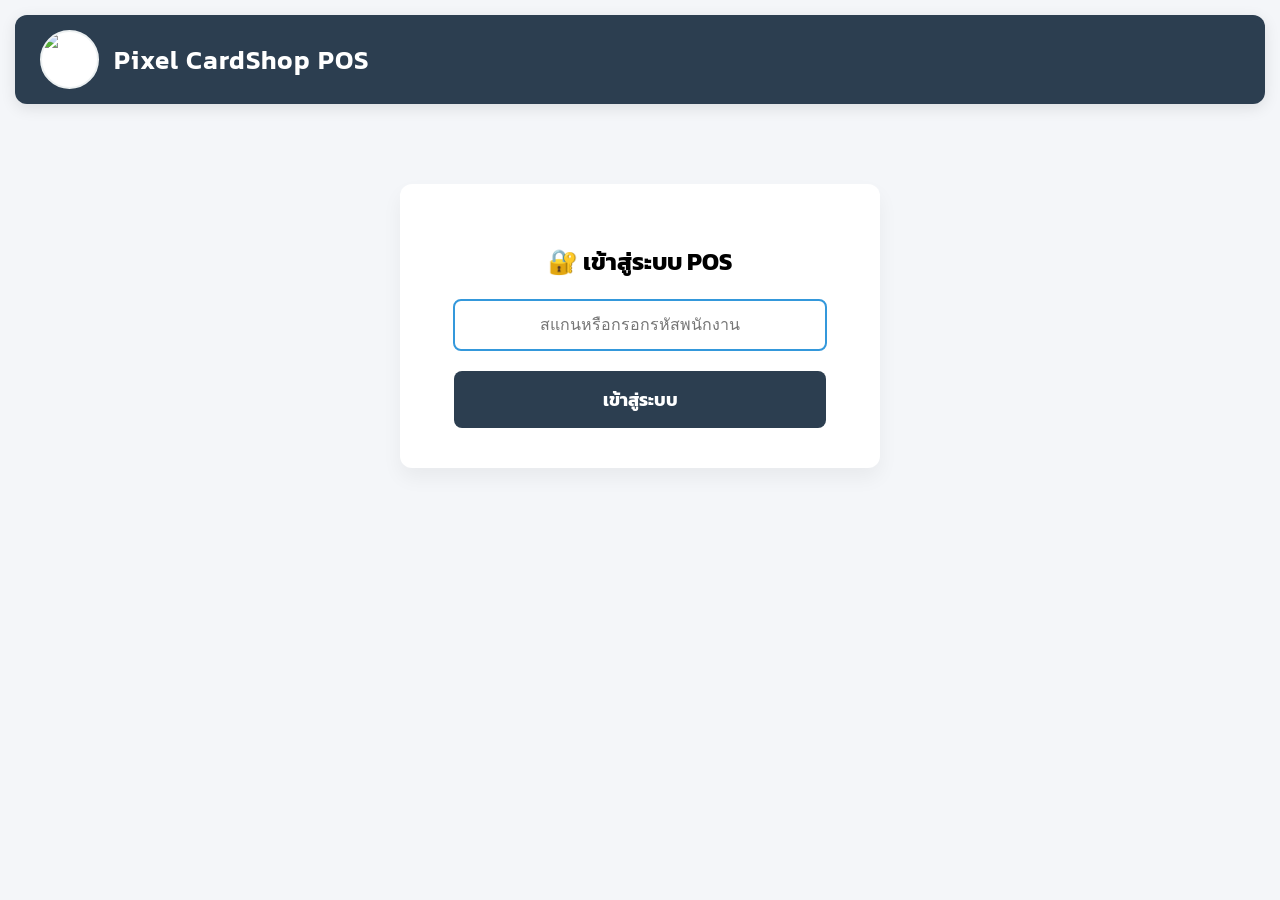
==== commit 4a4bb5f9: "Fix item total calculation in cart Updated item total calculation to avoid incorrect discounts." ====
--- a/frontend/index.html
+++ b/frontend/index.html
@@ -304,7 +304,9 @@
 
     for (let i = 0; i < cartItems.length; i++) {
         let item = cartItems[i];
-        let itemTotal = item.price * item.qty;
+        // item.price คือราคารวมของบรรทัดนี้อยู่แล้ว (สะสมตาม qty มาจาก addToCart)
+        // ห้ามคูณ item.qty ซ้ำอีก ไม่งั้นซื้อ 2 ชิ้นจะโดนลด 2 เท่า, 3 ชิ้นลด 3 เท่า ผิดเพี้ยนไปเรื่อยๆ
+        let itemTotal = item.price;
         
         let isFoodOrDrink = (item.category === "อาหาร" || item.category === "เครื่องดื่ม" || item.category === "ท็อปปิ้ง");
         let isBox = (item.category === "Box" || item.category === "แวนการ์ดยกกล่อง");
@@ -1406,4 +1408,4 @@
 
 </script>
 </body>
-</html>+</html>
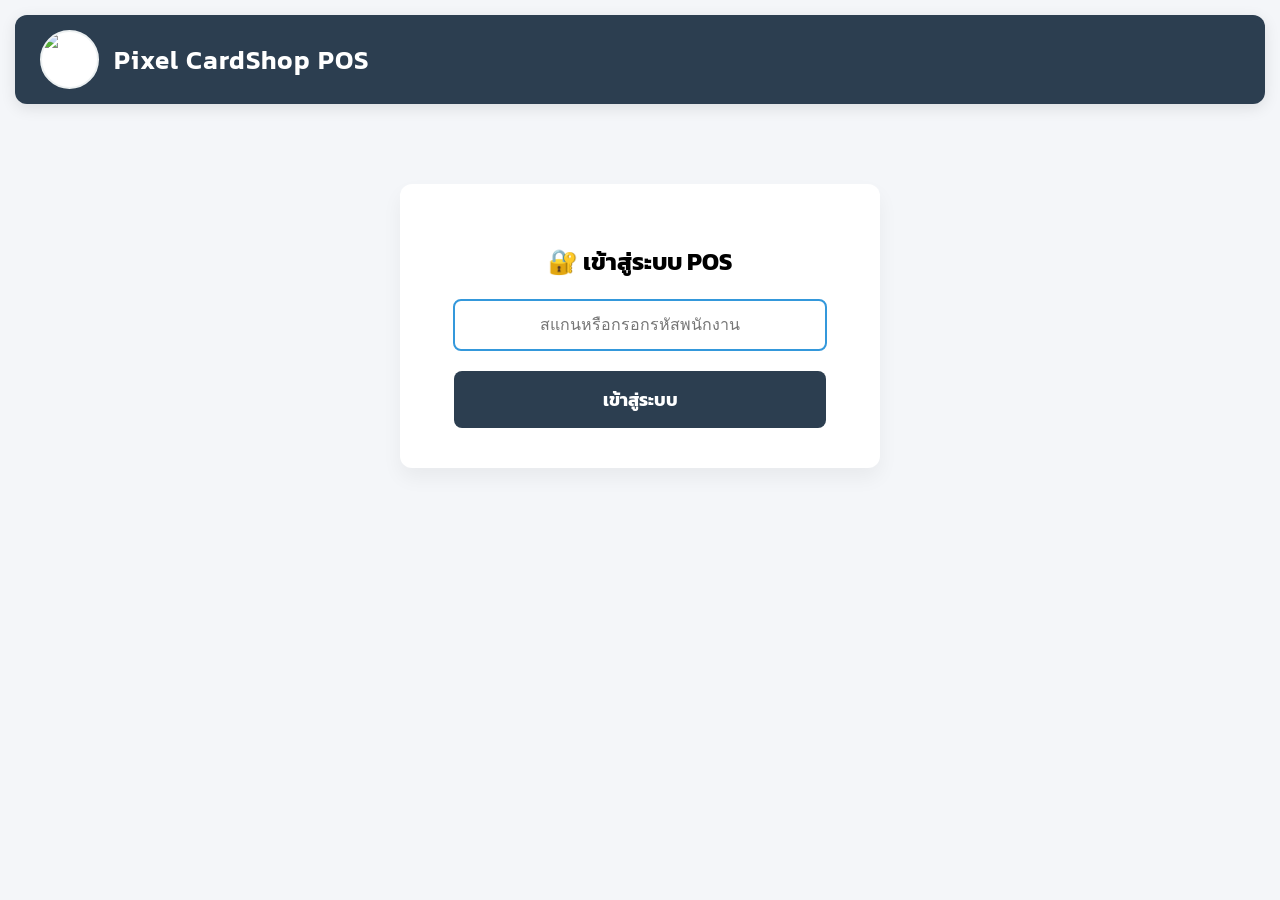
==== commit af776630: "Add files via upload" ====
--- a/frontend/index.html
+++ b/frontend/index.html
@@ -1,1411 +1,19 @@
 <!DOCTYPE html>
-<html>
+<html lang="th">
 <head>
-  <link href="https://fonts.googleapis.com/css2?family=Kanit:wght@300;400;600&display=swap" rel="stylesheet">
-  <script src="https://cdn.jsdelivr.net/npm/sweetalert2@11"></script>
+  <meta charset="UTF-8">
+  <title>Pixel CardShop POS</title>
   <script src="config.js"></script>
   <script src="api.js"></script>
-  
-  <style>
-    body { font-family: 'Kanit', sans-serif; background-color: #f4f6f9; margin: 0; padding: 15px; box-sizing: border-box; }
-    
-    /* 1. ปรับ Container ให้กางเต็มจอ 100% ไม่มีขอบเทาเหลือทิ้ง */
-    .container { width: 100%; max-width: 100%; margin: auto; }
-    
-    /* --- CSS สำหรับแถบ Header ด้านบน --- */
-    .main-header { display: flex; align-items: center; background: #2c3e50; color: white; padding: 15px 25px; border-radius: 12px; margin-bottom: 20px; box-shadow: 0 4px 15px rgba(0,0,0,0.1); }
-    .store-logo { width: 55px; height: 55px; object-fit: cover; border-radius: 50%; margin-right: 15px; border: 2px solid #ecf0f1; background: #fff;}
-    .store-name { margin: 0; font-size: 26px; font-weight: 600; letter-spacing: 1px;}
-    
-    /* หน้าล็อกอิน */
-    #login-screen { text-align: center; background: white; padding: 40px; border-radius: 12px; box-shadow: 0 10px 20px rgba(0,0,0,0.05); max-width: 400px; margin: 80px auto 0 auto;}
-    #login-screen input { padding: 15px; font-size: 16px; margin-bottom: 20px; width: 85%; border: 2px solid #e0e0e0; border-radius: 8px; text-align: center; transition: 0.3s;}
-    #login-screen input:focus { border-color: #3498db; outline: none; }
-    #login-screen button { padding: 15px 30px; font-size: 18px; cursor: pointer; background: #2c3e50; color: white; border: none; border-radius: 8px; width: 93%; font-family: 'Kanit'; font-weight: bold; transition: 0.3s;}
-    #login-screen button:hover { background: #1a252f; transform: translateY(-2px); }
-    
-    /* 2. ปรับ Layout ให้เต็มจอและย่อขยายได้ตามสัดส่วน */
-    #pos-screen { display: flex; gap: 20px; width: 100%; align-items: flex-start; }
-    
-    /* ฝั่งซ้าย (สินค้า) ให้ขยายตัวกินพื้นที่กว้างสุด */
-    .left-panel { flex: 3; width: 100%; overflow: hidden; } 
-    
-    /* 3. ฝั่งขวา (ตะกร้า) ล็อกความกว้างไว้ และทำ Sticky เกาะติดจอตอนเลื่อนลง */
-    .right-panel { 
-      flex: 1; 
-      min-width: 350px; 
-      max-width: 450px; 
-      background: white; 
-      padding: 25px; 
-      border-radius: 12px; 
-      box-shadow: 0 4px 15px rgba(0,0,0,0.05); 
-      height: fit-content;
-      position: sticky; 
-      top: 15px;
-    }
-    
-    .top-bar { display: flex; justify-content: space-between; align-items: center; background: white; padding: 15px 25px; border-radius: 12px; box-shadow: 0 2px 10px rgba(0,0,0,0.05); }
-    
-    #category-filter { margin-top: 15px; display: flex; gap: 10px; overflow-x: auto; padding-bottom: 5px; }
-    #category-filter::-webkit-scrollbar { height: 6px; }
-    #category-filter::-webkit-scrollbar-thumb { background: #ccc; border-radius: 3px; }
-    .cat-btn { padding: 8px 18px; border-radius: 20px; border: 1px solid #3498db; background: white; color: #3498db; cursor: pointer; white-space: nowrap; transition: 0.2s; font-family: 'Kanit'; font-size: 14px; font-weight: bold;}
-    .cat-btn:hover { background: #e3f2fd; }
-    .cat-btn.active { background: #3498db; color: white; box-shadow: 0 2px 5px rgba(52, 152, 219, 0.4);}
-
-    /* Grid สินค้าให้ยืดหยุ่น สร้างคอลัมน์เพิ่มเองถ้ายืดหน้าจอ */
-    .product-grid { display: grid; grid-template-columns: repeat(auto-fill, minmax(140px, 1fr)); gap: 15px; margin-top: 15px;}
-    .product-card { background: white; padding: 10px; border-radius: 10px; text-align: center; cursor: pointer; box-shadow: 0 2px 8px rgba(0,0,0,0.08); transition: all 0.2s; border: 1px solid transparent; position: relative;}
-    .product-card:hover { border-color: #3498db; transform: translateY(-3px); box-shadow: 0 5px 15px rgba(52, 152, 219, 0.2);}
-    .product-card:active { transform: scale(0.95); }
-    .product-card img { width: 100%; height: 100px; object-fit: cover; border-radius: 8px; }
-    
-    .stock-badge { position: absolute; top: 5px; right: 5px; background: #e74c3c; color: white; padding: 3px 8px; border-radius: 12px; font-size: 11px; font-weight: bold; }
-    .stock-badge.ok { background: #2ecc71; }
-    .stock-badge.unlimited { background: #9b59b6; }
-    
-    .cart-item { display: flex; justify-content: space-between; margin-bottom: 12px; border-bottom: 1px dashed #eee; padding-bottom: 8px; font-size: 15px;}
-    .section-box { border: 1px solid #eef2f5; padding: 15px; margin-top: 15px; border-radius: 8px; background: #fafbfc;}
-    .section-box h4 { margin-top: 0; margin-bottom: 12px; color: #2c3e50;}
-    .section-box input { width: 90%; padding: 10px; margin-bottom: 10px; border: 1px solid #ddd; border-radius: 6px; font-family: 'Kanit';}
-    .btn { padding: 12px; cursor: pointer; font-family: 'Kanit'; font-size: 15px; background: #28a745; color: white; border: none; border-radius: 6px; width: 100%; font-weight: bold; transition: 0.2s;}
-    .btn:hover { filter: brightness(0.9); }
-    .btn-checkout { background: #e74c3c; font-size: 18px; padding: 15px; margin-top: 15px; box-shadow: 0 4px 10px rgba(231, 76, 60, 0.3);}
-
-    /* 4. Responsive สำหรับการเปิดในจอเล็ก (ไอแพดแนวตั้ง / มือถือ) ให้ตะกร้าเด้งลงไปอยู่ด้านล่างแทน */
-    @media (max-width: 1024px) {
-        #pos-screen { flex-direction: column; }
-        .right-panel { min-width: 100%; max-width: 100%; position: relative; top: 0; }
-    }
-  </style>
 </head>
 <body>
-
-<div class="container">
-  
-  <div class="main-header">
-    <img src="https://img2.pic.in.th/639920409_122130376431132753_2338159124093452873_n.jpg" alt="Logo" class="store-logo">
-    <h1 class="store-name">Pixel CardShop POS</h1>
-  </div>
-  <div id="login-screen">
-    <h2>🔐 เข้าสู่ระบบ POS</h2>
-    <input type="text" id="empId" placeholder="สแกนหรือกรอกรหัสพนักงาน" autofocus><br>
-    <button onclick="login()">เข้าสู่ระบบ</button>
-  </div>
-
-  <div id="pos-screen" style="display: none;">
-    <div class="left-panel">
-      <div class="top-bar" style="display: flex; justify-content: space-between; align-items: center; flex-wrap: nowrap; overflow-x: auto; padding-bottom: 10px;">
-        <h2 style="margin: 0; min-width: 140px;">🛒 รายการสินค้า</h2>
-        
-        <div style="display: flex; align-items: center; gap: 8px; white-space: nowrap;">
-          <button class="btn" style="background: #f1c40f; color: #2c3e50; width: auto; padding: 8px 12px; font-size: 14px;" onclick="openMemberMenu()">👑 ระบบสมาชิก</button>
-          <button class="btn" style="background: #f39c12; width: auto; padding: 8px 12px; font-size: 14px;" onclick="openAddProductModal()">📦 +เพิ่มสินค้า</button>
-          <button class="btn" style="background: #34495e; width: auto; padding: 8px 12px; font-size: 14px;" onclick="manageProducts()">✏️ จัดการสินค้า</button>
-          <button class="btn" style="background: #e74c3c; width: auto; padding: 8px 12px; font-size: 14px;" onclick="viewTransactionsUI()">🧾 ดู/ยกเลิกบิล</button>
-          <button class="btn" style="background: #9b59b6; width: auto; padding: 8px 12px; font-size: 14px;" onclick="showDailyDashboard()">📊 สรุปยอด</button>
-          <button class="btn" style="background: #00bcd4; width: auto; padding: 8px 12px; font-size: 14px;" onclick="showIncomeDashboard()">📈 แดชบอร์ดรายได้</button>
-          <span id="staff-name" style="font-weight: bold; color: #2c3e50; font-size: 16px; margin-left: 10px;">พนักงาน: -</span>
-        </div>
-      </div>
-      <div id="category-filter"></div>
-      <div class="search-bar" style="margin-bottom: 15px; display: flex; gap: 10px;">
-    <input type="text" id="barcodeInput" placeholder="🔍 ยิงบาร์โค้ด หรือพิมพ์เลขแล้วกด Enter..." style="flex: 1; padding: 12px; border-radius: 8px; border: 1px solid #ddd; font-family: 'Kanit'; font-size: 16px; background-color: #fffbdd;">
-</div>
-      <div class="product-grid" id="product-list">
-        <h3 style="color: #7f8c8d; text-align: center; width: 100%; margin-top: 40px;">กำลังโหลดข้อมูล...</h3>
-      </div>
-    </div>
-
-    <div class="right-panel">
-      <h3 style="margin-top: 0; color: #2c3e50; border-bottom: 2px solid #3498db; padding-bottom: 10px;">📋 บิลปัจจุบัน</h3>
-      <div id="cart-list" style="min-height: 120px; max-height: 250px; overflow-y: auto; margin-bottom: 15px;"></div>
-      <h2 style="text-align: right; color: #e74c3c; border-top: 2px dashed #ddd; padding-top: 15px; font-size: 28px;">
-        ยอดรวม: <span id="total-price">0</span> ฿
-      </h2>
-      <div id="discountRow" style="display: none; color: #e74c3c; font-weight: bold; font-size: 16px; margin-bottom: 10px; text-align: right;">
-        💎 ส่วนลดสมาชิก (Grade <span id="showGrade">0</span>): <span id="discountAmount">0</span> บาท
-      </div>
-
-      <div id="activeMemberBox" style="display: none; background: #fff8e1; border: 1px solid #f1c40f; padding: 10px; border-radius: 8px; margin-bottom: 15px;">
-          <div style="display: flex; justify-content: space-between; align-items: flex-start;">
-              <div>
-                  <span style="font-size: 13px; color: #7f8c8d;">ลูกค้ารับส่วนลดบิลนี้:</span><br>
-                  <strong style="color: #2c3e50; font-size: 16px;">👑 <span id="activeMName">-</span> (Grade <span id="activeMGrade">0</span>)</strong><br>
-                  <span style="font-size: 13px; color: #e67e22; font-weight: bold;">⭐ แต้มคงเหลือ: <span id="activeMPoints">0</span> แต้ม</span>
-                  
-                  <div style="margin-top: 8px;">
-                      <button onclick="openRedeemMenu()" style="background: #27ae60; color: white; border: none; padding: 6px 12px; border-radius: 4px; cursor: pointer; font-family: 'Kanit'; font-size: 13px; font-weight: bold;">🎁 แลกของรางวัล</button>
-                  </div>
-              </div>
-              <button onclick="clearMember()" style="background: #e74c3c; color: white; border: none; padding: 5px 10px; border-radius: 4px; cursor: pointer; font-family: 'Kanit'; font-size: 13px;">เอาออก ✖</button>
-          </div>
-      </div>
-
-      <div class="section-box">
-        <h4>🃏 ขายการ์ดแยกใบ (Single)</h4>
-        <input type="text" id="single-name" placeholder="ชื่อการ์ด (ใส่หรือไม่ใส่ก็ได้)">
-        <input type="number" id="single-price" placeholder="ราคา (บาท)">
-        <button class="btn" style="background: #8e44ad;" onclick="addSingle()">+ เพิ่มการ์ดลงบิล</button>
-      </div>
-
-      <div class="section-box">
-        <h4>🎲 คิดค่าห้องเกม </h4>
-        <div style="display: flex; gap: 5px;">
-          <input type="number" id="room-people" placeholder="จำนวนคน" min="1" style="width: 45%;">
-          <input type="number" id="room-hours" placeholder="จำนวนชั่วโมง" step="0.5" min="0.5" style="width: 45%;">
-        </div>
-        <button class="btn" style="background: #2980b9;" onclick="addRoom()">+ เพิ่มค่าห้องลงบิล</button>
-      </div>
-
-      <div class="section-box" style="background: #fff8e1; border-color: #ffecb3;">
-        <input type="text" id="order-remark" placeholder="หมายเหตุ (เช่น หวานน้อย)">
-        <button class="btn btn-checkout" onclick="openCheckout()">💳 ชำระเงิน / พักบิล</button>
-        <button class="btn" style="background: #e67e22; margin-top: 10px; font-size: 16px; position: relative;" onclick="showOpenTabs()">
-          🛎️ เรียกบิลที่พักไว้ (Load Tab)
-          <span id="tab-count-badge" style="display: none; position: absolute; top: -8px; right: -8px; background: #c0392b; color: white; border-radius: 50%; padding: 4px 10px; font-size: 14px; font-weight: bold; border: 2px solid white; box-shadow: 0 2px 5px rgba(0,0,0,0.2);">0</span>
-        </button>
-      </div>
-    </div>
-  </div>
-</div>
-
-<script>
-  let currentStaff = {}; 
-  let cart = []; 
-  let allProducts = []; 
-  let currentCategory = "ทั้งหมด"; 
-  let currentMember = null; // ตัวแปรเก็บข้อมูลสมาชิก
-
-function login() {
-    let empId = document.getElementById("empId").value.trim();
-    if (empId === "") return Swal.fire('ข้อผิดพลาด', 'กรุณากรอกรหัสพนักงาน', 'error');
-
-    Swal.fire({ title: 'กำลังตรวจสอบ...', allowOutsideClick: false, didOpen: () => Swal.showLoading() });
-
-    api.checkLogin(empId).then(function(response) {
-      if (response.success) {
-        currentStaff = response;
-        document.getElementById("staff-name").innerText = "พนักงาน: " + response.name;
-        document.getElementById("login-screen").style.display = "none";
-        document.getElementById("pos-screen").style.display = "flex";
-        
-        loadProducts();
-        updateTabCount(); 
-        
-        Swal.close();
-      } else {
-        Swal.fire('ข้อผิดพลาด', response.message, 'error');
-      }
-    });
-}
-  
-  document.getElementById("empId").addEventListener("keypress", e => { 
-    if (e.key === "Enter") { 
-      e.preventDefault(); 
-      login(); 
-    } 
-  });
-
-  // --- สินค้า และ หมวดหมู่ ---
-  function loadProducts() {
-    api.getProducts().then(function(products) {
-      allProducts = products;
-      renderCategories(); 
-      renderProducts(currentCategory); 
-    });
-  }
-
-  function renderCategories() {
-    let categories = ["ทั้งหมด"];
-    allProducts.forEach(p => { 
-      if (p.category && !categories.includes(p.category)) {
-        categories.push(p.category); 
-      }
-    });
-    
-    let html = "";
-    categories.forEach(cat => {
-      let activeClass = (cat === currentCategory) ? "active" : "";
-      html += `<button class="cat-btn ${activeClass}" onclick="filterProducts('${cat}')">${cat}</button>`;
-    });
-    document.getElementById("category-filter").innerHTML = html;
-  }
-
-  function filterProducts(category) {
-    currentCategory = category;
-    renderCategories(); 
-    renderProducts(category); 
-  }
-
-  function renderProducts(category) {
-    let html = ""; 
-    let count = 0;
-    
-    allProducts.forEach((p, index) => {
-      if ((category === "ทั้งหมด" || p.category === category) && p.status !== "ปิด") {
-        count++;
-        let imgUrl = p.image ? p.image : "https://via.placeholder.com/150/f4f6f9/95a5a6?text=" + encodeURIComponent(p.name);
-        
-        let stockHtml = "";
-        let isOutOfStock = false;
-        
-        if (p.stock === "") {
-          stockHtml = `<span class="stock-badge unlimited">∞ ไม่จำกัด</span>`;
-        } else if (p.stock > 0) {
-          stockHtml = `<span class="stock-badge ok">เหลือ: ${p.stock}</span>`;
-        } else {
-          stockHtml = `<span class="stock-badge">หมด!</span>`;
-          isOutOfStock = true;
-        }
-        
-        let cardStyle = isOutOfStock ? "opacity: 0.5; cursor: not-allowed;" : "";
-
-        html += `
-          <div class="product-card" onclick="addToCart(${index}, ${isOutOfStock})" style="${cardStyle}">
-            ${stockHtml}
-            <img src="${imgUrl}" alt="${p.name}">
-            <div style="font-size: 13px; margin-top: 8px; font-weight: bold; height: 35px; overflow: hidden; color: #34495e;">${p.name}</div>
-            <div style="color: #27ae60; font-weight: bold; font-size: 15px;">${p.price} ฿</div>
-          </div>`;
-      }
-    });
-    
-    if (count === 0) {
-      html = `<h3 style="color: #7f8c8d; text-align: center; width: 100%; margin-top: 40px;">ไม่มีสินค้าพร้อมขาย</h3>`;
+  <script>
+    // หน้านี้เป็นแค่ทางเข้า — เช็คว่า login ค้างอยู่ไหมแล้วส่งไปหน้าที่ถูกต้อง
+    if (getToken() && getStaff()) {
+      location.href = "pos.html";
+    } else {
+      location.href = "login.html";
     }
-    document.getElementById("product-list").innerHTML = html;
-  }
-
-  // --- ตะกร้า และ เพิ่มรายการ ---
-  function addToCart(index, isOutOfStock) {
-    if (isOutOfStock) return Swal.fire('ขออภัย', 'สินค้านี้สต๊อกหมดแล้ว', 'warning');
-    
-    let product = allProducts[index];
-    let existingItem = cart.find(item => item.name === product.name);
-    
-    if (existingItem) {
-      if (product.stock !== "" && existingItem.qty >= product.stock) {
-        return Swal.fire('สต๊อกไม่พอ', `สินค้านี้มีจำกัดแค่ ${product.stock} ชิ้น`, 'warning');
-      }
-      existingItem.qty += 1; 
-      existingItem.price += product.price; 
-    } else {
-     cart.push({ name: product.name, price: product.price, unitPrice: product.price, qty: 1, category: product.category });
-    }
-    updateCart();
-  }
-
-// คำนวณส่วนลดตาม Grade สมาชิก
-function calculateMemberDiscount(cartItems) {
-    let totalDiscount = 0;
-    if (!currentMember || currentMember.grade < 2) return 0;
-    let grade = currentMember.grade;
-
-    for (let i = 0; i < cartItems.length; i++) {
-        let item = cartItems[i];
-        // item.price คือราคารวมของบรรทัดนี้อยู่แล้ว (สะสมตาม qty มาจาก addToCart)
-        // ห้ามคูณ item.qty ซ้ำอีก ไม่งั้นซื้อ 2 ชิ้นจะโดนลด 2 เท่า, 3 ชิ้นลด 3 เท่า ผิดเพี้ยนไปเรื่อยๆ
-        let itemTotal = item.price;
-        
-        let isFoodOrDrink = (item.category === "อาหาร" || item.category === "เครื่องดื่ม" || item.category === "ท็อปปิ้ง");
-        let isBox = (item.category === "Box" || item.category === "แวนการ์ดยกกล่อง");
-
-        if (grade === 2) {
-            if (isFoodOrDrink) totalDiscount += itemTotal * 0.05;
-        } 
-        else if (grade === 3) {
-            if (isBox) totalDiscount += itemTotal * 0.10;
-            else totalDiscount += itemTotal * 0.05;
-        } 
-        else if (grade === 4) {
-            totalDiscount += itemTotal * 0.10;
-        }
-    }
-    return Math.floor(totalDiscount); 
-}
-
-// อัปเดตตะกร้า (ใช้ฟังก์ชันนี้ตัวเดียวเท่านั้น)
-function updateCart() {
-    if (cart.length === 0) {
-      document.getElementById("cart-list").innerHTML = '<div style="text-align:center; color: #aaa; margin-top: 30px;">ยังไม่มีสินค้าในตะกร้า</div>';
-      document.getElementById("total-price").innerText = "0"; 
-      document.getElementById("discountRow").style.display = "none";
-      return;
-    }
-    
-    let html = ""; 
-    let subTotal = 0; 
-
-    cart.forEach((item, i) => {
-      let qtyDisplay = item.qty > 1 ? `<span style="color:#e67e22; font-size: 14px; font-weight: bold;">(x${item.qty})</span>` : '';
-      html += `<div class="cart-item">
-                 <span style="color: #2c3e50; font-weight: 500;">${item.name} ${qtyDisplay}</span>
-                 <span style="font-weight: bold; color: #e74c3c;">${item.price} ฿ 
-                   <button onclick="removeItem(${i})" style="color:#aaa; background:none; border:none; cursor:pointer; font-size:16px;">✖</button>
-                 </span>
-               </div>`;
-      subTotal += item.price;
-    });
-    
-    // คำนวณและหักส่วนลด
-    let discount = calculateMemberDiscount(cart);
-    let netTotal = subTotal - discount;
-
-    document.getElementById("cart-list").innerHTML = html;
-    document.getElementById("total-price").innerText = netTotal; 
-
-    if (discount > 0 && currentMember) {
-        document.getElementById("discountRow").style.display = "block";
-        document.getElementById("showGrade").innerText = currentMember.grade;
-        document.getElementById("discountAmount").innerText = "-" + discount;
-    } else {
-        document.getElementById("discountRow").style.display = "none";
-    }
-}
-
-  function removeItem(index) { 
-    cart.splice(index, 1); 
-    updateCart(); 
-  }
-
-  function addSingle() {
-    let name = document.getElementById("single-name").value || "การ์ดแยกใบ (Single)";
-    let price = parseFloat(document.getElementById("single-price").value);
-    if (isNaN(price) || price <= 0) return Swal.fire('ข้อมูลไม่ครบ', 'กรุณาใส่ราคาการ์ดให้ถูกต้อง', 'warning');
-    
-    let existingItem = cart.find(item => item.name === name && item.unitPrice === price);
-    if (existingItem) {
-      existingItem.qty += 1;
-      existingItem.price += price;
-    } else {
-      cart.push({ name: name, price: price, unitPrice: price, qty: 1, category: "Single" });
-    }
-    
-    document.getElementById("single-name").value = ""; 
-    document.getElementById("single-price").value = "";
-    updateCart();
-  }
-
-  function addRoom() {
-    let people = parseInt(document.getElementById("room-people").value);
-    let hours = parseFloat(document.getElementById("room-hours").value);
-    if (isNaN(people) || isNaN(hours) || people <= 0 || hours <= 0) return Swal.fire('ข้อมูลไม่ครบ', 'กรุณากรอกจำนวนคน/ชั่วโมงให้ถูกต้อง', 'warning');
-    
-    let rate = 40;
-    if (people === 1) rate = 70;
-    else if (people === 2) rate = 60;
-    else if (people === 3) rate = 50;
-    
-    let totalPrice = (rate * people) * hours;
-    let roomName = `ห้องเกม (${people}คน/${hours}ชม.)`;
-    
-    let existingItem = cart.find(item => item.name === roomName);
-    if (existingItem) {
-      existingItem.qty += 1;
-      existingItem.price += totalPrice;
-    } else {
-      cart.push({ name: roomName, price: totalPrice, unitPrice: totalPrice, qty: 1, category: "Room" });
-    }
-
-    document.getElementById("room-people").value = ""; 
-    document.getElementById("room-hours").value = "";
-    updateCart();
-  }
-
-// --- ชำระเงิน / พักบิล / เรียกบิล ---
-function openCheckout() {
-    if (cart.length === 0) {
-      return Swal.fire('ตะกร้าว่างเปล่า', 'กรุณาเลือกสินค้าก่อนคิดเงิน', 'warning');
-    }
-    
-    let total = parseFloat(document.getElementById("total-price").innerText);
-    let remark = document.getElementById("order-remark").value;
-
-    Swal.fire({
-      title: '💳 ชำระเงิน',
-      html: `
-        <h2 style="color: #2c3e50; margin-top: 0; font-size: 20px;">ยอดรวมเดิม: <span id="checkout-original-total" style="text-decoration: line-through; color: #7f8c8d;">${total}</span> บาท</h2>
-        
-        <div style="text-align: left; margin-top: 10px; background: #fff3cd; padding: 12px; border-radius: 8px; border: 1px dashed #f1c40f;">
-          <label style="font-weight: bold; color: #d35400;">🏷️ ส่วนลดเพิ่มเติม/ลดท้ายบิล (บาท):</label>
-          <input type="number" id="manual-discount" class="swal2-input" style="margin-top: 5px; margin-bottom: 5px; width: 90%; border-color: #f1c40f;" value="0" onkeyup="calculateChange(${total})" onchange="calculateChange(${total})" onClick="this.select();">
-        </div>
-
-        <h2 style="color: #e74c3c; margin-top: 15px; border-top: 2px dashed #ddd; padding-top: 15px; font-size: 28px;">ยอดสุทธิ: <span id="checkout-net-total">${total}</span> ฿</h2>
-        
-        <div style="text-align: left; margin-top: 15px; background: #f8f9fa; padding: 15px; border-radius: 8px;">
-          <label style="font-weight: bold; color: #2ecc71;">💵 รับเงินสด (บาท):</label>
-          <input type="number" id="pay-cash" class="swal2-input" style="margin-top: 5px; margin-bottom: 15px; width: 90%;" value="${total}" onkeyup="calculateChange(${total})" onchange="calculateChange(${total})" onClick="this.select();">
-          <label style="font-weight: bold; color: #3498db;">📱 เงินโอน (บาท):</label>
-          <input type="number" id="pay-transfer" class="swal2-input" style="margin-top: 5px; width: 90%;" value="0" onkeyup="calculateChange(${total})" onchange="calculateChange(${total})" onClick="this.select();">
-          <h3 id="change-display" style="color: #27ae60; text-align: center; margin-top: 20px;">เงินทอน: 0 บาท</h3>
-        </div>`,
-      showCancelButton: true, 
-      showDenyButton: true, 
-      confirmButtonText: '✅ ยืนยันชำระเงิน', 
-      denyButtonText: '⏳ พักบิล (เปิดโต๊ะ)', 
-      cancelButtonText: 'ยกเลิก',
-      confirmButtonColor: '#28a745', 
-      denyButtonColor: '#f39c12', 
-      width: '500px',
-      didOpen: () => {
-         calculateChange(total);
-      },
-      preConfirm: () => {
-        let manualDiscount = parseFloat(document.getElementById('manual-discount').value) || 0;
-        let netTotal = total - manualDiscount;
-        if (netTotal < 0) netTotal = 0; 
-
-        let cashReceived = parseFloat(document.getElementById('pay-cash').value) || 0;
-        let transfer = parseFloat(document.getElementById('pay-transfer').value) || 0;
-        
-        if (cashReceived + transfer < netTotal) { 
-          Swal.showValidationMessage('เงินไม่ครบ! ขาด ' + (netTotal - (cashReceived + transfer)) + ' บาท'); 
-          return false; 
-        }
-        
-        let changeAmount = (cashReceived + transfer) - netTotal;
-        let actualCash = netTotal - transfer; 
-        if (actualCash < 0) actualCash = 0; 
-        
-        let finalRemark = remark;
-        if (manualDiscount > 0) {
-            finalRemark += (finalRemark ? " | " : "") + "ลดท้ายบิล: " + manualDiscount + " บาท";
-        }
-
-        return { actualCash: actualCash, transfer: transfer, cashReceived: cashReceived, changeAmount: changeAmount, netTotal: netTotal, finalRemark: finalRemark };
-      }
-    }).then((result) => {
-      if (result.isConfirmed) {
-        let phone = currentMember ? currentMember.phone : ""; 
-        processPayment(result.value.actualCash, result.value.transfer, result.value.netTotal, result.value.finalRemark, result.value.cashReceived, result.value.changeAmount, phone);
-      } else if (result.isDenied) {
-        processSaveTab(remark);
-      }
-    });
-}
-
-function calculateChange(originalTotal) {
-    let manualDiscount = parseFloat(document.getElementById('manual-discount').value) || 0;
-    let netTotal = originalTotal - manualDiscount;
-    if (netTotal < 0) netTotal = 0;
-
-    document.getElementById('checkout-net-total').innerText = netTotal;
-
-    let cash = parseFloat(document.getElementById('pay-cash').value) || 0;
-    let transfer = parseFloat(document.getElementById('pay-transfer').value) || 0;
-    let change = (cash + transfer) - netTotal;
-    let display = document.getElementById('change-display');
-    
-    if (change < 0) {
-      display.innerHTML = `<span style="color: #e74c3c;">ขาดเงินอีก: ${Math.abs(change)} บาท</span>`;
-    } else {
-      display.innerHTML = `<span style="color: #27ae60;">เงินทอน: ${change} บาท</span>`;
-    }
-}
-
-function processPayment(cash, transfer, total, remark, cashReceived, changeAmount, memberPhone) {
-    Swal.fire({ title: 'กำลังบันทึกและตัดสต๊อก...', allowOutsideClick: false, didOpen: () => Swal.showLoading() });
-    let empInfo = currentStaff.name + " (" + currentStaff.empId + ")"; 
-    
-    api.saveTransaction(JSON.stringify(cart), total, cash, transfer, empInfo, remark, cashReceived, changeAmount, memberPhone).then(function(res) {
-      if (res.success) {
-        // 1. เรียกใช้งาน Popup ใบเสร็จแทนการแจ้งเตือนแบบเดิม!
-        showReceiptPopup(res.orderId, cart, total, cashReceived, changeAmount);
-        
-        // 2. เคลียร์ตะกร้าและอัปเดตข้อมูลหน้าจอ
-        cart = []; 
-        document.getElementById('order-remark').value = ""; 
-        clearMember(); 
-        updateCart();
-        loadProducts(); 
-      } else {
-        Swal.fire('ผิดพลาด', res.message, 'error');
-      }
-    });
-  }
-
-// ==========================================
-// 🖨️ ระบบสร้างและพิมพ์ใบเสร็จ (Popup หลังจ่ายเงิน)
-// ==========================================
-function showReceiptPopup(orderId, cart, total, cashReceived, changeAmount) {
-    // 1. จัดหน้าตาใบเสร็จ (สลิป 80mm หรือ 58mm)
-    let receiptHTML = `
-        <div id="printSection" style="text-align: left; font-family: 'Courier New', Courier, monospace; font-size: 14px; color: #000; padding: 10px;">
-            <h3 style="text-align:center; margin: 0 0 10px 0;">Pixel CardShop</h3>
-            <p style="margin: 0; font-size: 12px;">เลขบิล: ${orderId}</p>
-            <p style="margin: 0; font-size: 12px;">วันที่: ${new Date().toLocaleString('th-TH')}</p>
-            <hr style="border-top: 1px dashed #000; margin: 10px 0;">
-            <table style="width: 100%; font-size: 12px;">`;
-            
-    cart.forEach(item => {
-        receiptHTML += `<tr>
-            <td style="padding: 2px 0;">${item.name} x${item.qty}</td>
-            <td style="text-align: right; padding: 2px 0;">${(item.price * item.qty).toLocaleString()}</td>
-        </tr>`;
-    });
-
-    receiptHTML += `
-            </table>
-            <hr style="border-top: 1px dashed #000; margin: 10px 0;">
-            <table style="width: 100%; font-size: 12px; font-weight: bold;">
-                <tr><td>ยอดรวมทั้งสิ้น</td><td style="text-align: right;">${total.toLocaleString()} บาท</td></tr>
-                <tr><td>รับเงินมา</td><td style="text-align: right;">${cashReceived.toLocaleString()} บาท</td></tr>
-                <tr><td>เงินทอน</td><td style="text-align: right;">${changeAmount.toLocaleString()} บาท</td></tr>
-            </table>
-            <p style="text-align:center; margin-top: 15px; font-size: 12px;">ขอบคุณที่ใช้บริการครับ!</p>
-        </div>
-    `;
-
-    // 2. เรียกหน้าต่าง Popup ของ SweetAlert
-    Swal.fire({
-        title: '✅ ชำระเงินสำเร็จ!',
-        html: receiptHTML,
-        width: 400,
-        showCancelButton: true,
-        showDenyButton: true,
-        confirmButtonText: '🖨️ พิมพ์บิล',
-        denyButtonText: '❌ ไม่พิมพ์',
-        cancelButtonText: 'ปิด',
-        confirmButtonColor: '#28a745',
-        denyButtonColor: '#e74c3c',
-        cancelButtonColor: '#6c757d',
-        allowOutsideClick: false
-    }).then((result) => {
-        if (result.isConfirmed) {
-            // สั่งพิมพ์บิล
-            printReceipt(receiptHTML);
-        }
-        // ไม่ว่าจะพิมพ์ หรือไม่พิมพ์ หรือกดปิด ก็ทำการล้างตะกร้าเพื่อรับลูกค้าคนต่อไป
-    });
-}
-
-// ฟังก์ชันสั่งหน้าต่างพิมพ์ (เปิดหน้าต่างใหม่ชั่วคราวเพื่อพิมพ์)
-function printReceipt(content) {
-    let printWindow = window.open('', '', 'width=300,height=500');
-    printWindow.document.write('<html><head><title>Print Receipt</title>');
-    printWindow.document.write('</head><body style="margin:0;">');
-    printWindow.document.write(content);
-    printWindow.document.write('</body></html>');
-    printWindow.document.close();
-    printWindow.focus();
-    
-    // หน่วงเวลาเล็กน้อยให้หน้าเว็บเรนเดอร์เสร็จแล้วค่อยเด้งหน้าต่างปริ้น
-    setTimeout(() => {
-        printWindow.print();
-        printWindow.close();
-    }, 500);
-}
-
- function processSaveTab(remark) {
-    let cartStr = JSON.stringify(cart);
-    let tabName = remark || "บิลพักไม่ได้ระบุชื่อ";
-    
-    Swal.fire({ title: 'กำลังบันทึกบิล...', allowOutsideClick: false, didOpen: () => Swal.showLoading() });
-    
-    api.saveOpenTab(tabName, cartStr, remark).then(function(response) {
-      if (response.success) {
-        Swal.fire('พักบิลสำเร็จ!', 'บันทึกบิลนี้ไว้ที่โต๊ะแล้ว', 'success');
-        cart = []; 
-        clearMember(); 
-        updateCart();
-        updateTabCount(); 
-      } else {
-        Swal.fire('ผิดพลาด', response.message, 'error');
-      }
-    });
-}
-
-  function showOpenTabs() {
-    Swal.fire({ title: 'โหลดข้อมูล...', allowOutsideClick: false, didOpen: () => Swal.showLoading() });
-    api.getOpenTabs().then(function(tabs) {
-      if (tabs.length === 0) {
-        return Swal.fire('ไม่มีข้อมูล', 'ไม่มีบิลที่พักไว้', 'info');
-      }
-      
-      let html = '<div style="text-align: left; max-height: 300px; overflow-y: auto;">';
-      tabs.forEach((tab) => {
-        let safeCart = tab.cartData.replace(/'/g, "\\'").replace(/"/g, '&quot;'); 
-        html += `
-          <div style="border: 1px solid #ddd; padding: 12px; margin-bottom: 10px; border-radius: 8px; display: flex; justify-content: space-between; align-items: center; background: #fafafa;">
-            <div>
-              <strong style="color: #2c3e50;">👤 ${tab.tabName}</strong><br>
-              <span style="font-size: 12px; color: #7f8c8d;">${tab.timestamp}</span>
-            </div>
-            <button class="btn" style="background: #3498db; width: auto; padding: 8px 15px;" onclick="loadTab(${tab.row}, '${safeCart}')">เรียกบิล</button>
-          </div>`;
-      });
-      html += '</div>';
-      
-      Swal.fire({ title: '🛎️ เลือกบิลที่ต้องการ', html: html, showConfirmButton: false, showCloseButton: true });
-    });
-  }
-
-function loadTab(row, cartDataStr) {
-    Swal.fire({
-      title: 'เรียกบิลนี้?',
-      text: "รายการที่อยู่ในบิลปัจจุบันจะถูกแทนที่ด้วยบิลนี้",
-      icon: 'warning',
-      showCancelButton: true,
-      confirmButtonText: 'ใช่, เรียกบิลนี้',
-      cancelButtonText: 'ยกเลิก',
-      confirmButtonColor: '#3498db'
-    }).then((result) => {
-      if (result.isConfirmed) {
-        cart = JSON.parse(cartDataStr);
-        updateCart();
-        
-        api.deleteOpenTab(row).then(function(res) {
-            if(res.success) {
-                Swal.fire({ icon: 'success', title: 'ดึงบิลสำเร็จ!', timer: 1500, showConfirmButton: false });
-                updateTabCount(); 
-            }
-        });
-      }
-    });
-}
-
-function updateTabCount() {
-    api.getOpenTabs().then(function(tabs) {
-        let badge = document.getElementById("tab-count-badge");
-        if (tabs && tabs.length > 0) {
-            badge.innerText = tabs.length;
-            badge.style.display = "inline-block";
-        } else {
-            badge.style.display = "none";
-        }
-    });
-}
-
-  // --- เพิ่มสินค้า, จัดการสินค้า & สต๊อก ---
-  function openAddProductModal() {
-    let categories = [];
-    allProducts.forEach(p => { 
-      if (p.category && !categories.includes(p.category)) categories.push(p.category); 
-    });
-    
-    let catOptions = categories.map(c => `<option value="${c}">${c}</option>`).join('');
-
-    Swal.fire({
-      title: '📦 เพิ่มสินค้าใหม่',
-      width: '500px',
-      html: `
-        <div style="text-align: left; background: #fcfcfc; padding: 20px; border-radius: 8px; border: 1px solid #eee; font-family: 'Kanit';">
-          <div style="margin-bottom: 15px;">
-            <label style="display: block; font-weight: bold; color: #7f8c8d; font-size: 14px; margin-bottom: 5px;">1. บาร์โค้ด (ถ้ามี):</label>
-            <input id="swal-barcode" style="width: 100%; box-sizing: border-box; padding: 10px; border-radius: 6px; background: #f8f9fa; border: 1px solid #ddd; font-family: 'Kanit';" placeholder="ยิงบาร์โค้ดหรือพิมพ์เลข">
-          </div>
-          <div style="margin-bottom: 15px;">
-            <label style="display: block; font-weight: bold; color: #e74c3c; font-size: 14px; margin-bottom: 5px;">2. ชื่อสินค้า <span style="color: red;">(บังคับ)*</span>:</label>
-            <input id="swal-name" style="width: 100%; box-sizing: border-box; padding: 10px; border-radius: 6px; border: 2px solid #e74c3c; background: #fffaf9; font-family: 'Kanit';" placeholder="เช่น การ์ดโปเกมอน">
-          </div>
-          <div style="margin-bottom: 15px;">
-            <label style="display: block; font-weight: bold; color: #2980b9; font-size: 14px; margin-bottom: 5px;">3. หมวดหมู่สินค้า <span style="color: red;">(บังคับ)*</span>:</label>
-            <select id="swal-category" style="width: 100%; box-sizing: border-box; padding: 10px; border-radius: 6px; border: 2px solid #3498db; background: #f4f9fc; font-family: 'Kanit';" onchange="if(this.value==='new'){document.getElementById('new-cat-wrapper').style.display='block';}else{document.getElementById('new-cat-wrapper').style.display='none';}">
-              <option value="">-- เลือกจากหมวดหมู่เดิม --</option>
-              ${catOptions}
-              <option value="new" style="color: #e67e22; font-weight: bold;">➕ เพิ่มหมวดหมู่ใหม่เอง...</option>
-            </select>
-          </div>
-          <div id="new-cat-wrapper" style="display: none; margin-bottom: 15px;">
-            <input id="swal-new-category" style="width: 100%; box-sizing: border-box; padding: 10px; border-radius: 6px; background: #fffde7; border: 2px solid #f1c40f; font-family: 'Kanit';" placeholder="👉 พิมพ์ชื่อหมวดหมู่ใหม่ที่นี่">
-          </div>
-          <div style="margin-bottom: 15px;">
-            <label style="display: block; font-weight: bold; color: #27ae60; font-size: 14px; margin-bottom: 5px;">4. ราคาขาย (บาท) <span style="color: red;">(บังคับ)*</span>:</label>
-            <input id="swal-price" type="number" style="width: 100%; box-sizing: border-box; padding: 10px; border-radius: 6px; border: 2px solid #2ecc71; background: #f2fcf5; font-family: 'Kanit';" placeholder="เช่น 50">
-          </div>
-          <div style="margin-bottom: 15px;">
-            <label style="display: block; font-weight: bold; color: #8e44ad; font-size: 14px; margin-bottom: 5px;">5. ลิงก์รูปภาพ (ถ้ามี):</label>
-            <input id="swal-image" style="width: 100%; box-sizing: border-box; padding: 10px; border-radius: 6px; background: #f8f9fa; border: 1px solid #ddd; font-family: 'Kanit';" placeholder="วาง URL รูปภาพ">
-          </div>
-          <p style="font-size: 12px; color: #e74c3c; margin-top: 10px; text-align: center;">*สต๊อกเริ่มต้นจะไม่จำกัด สามารถกด "จัดการสินค้า" เพื่อเติมสต๊อกได้ภายหลัง</p>
-        </div>
-      `,
-      showCancelButton: true, 
-      confirmButtonText: '💾 บันทึกสินค้า', 
-      cancelButtonText: 'ยกเลิก',
-      confirmButtonColor: '#28a745',
-      preConfirm: () => {
-        const name = document.getElementById('swal-name').value;
-        const price = document.getElementById('swal-price').value;
-        let category = document.getElementById('swal-category').value;
-        if (category === 'new') category = document.getElementById('swal-new-category').value;
-        if (!name || !price || !category) Swal.showValidationMessage('กรุณากรอกข้อมูลช่องที่มีกรอบสีให้ครบถ้วนครับ!');
-        return { barcode: document.getElementById('swal-barcode').value, name: name, category: category, price: price, image: document.getElementById('swal-image').value }
-      }
-    }).then((res) => {
-      if (res.isConfirmed) {
-        Swal.fire({ title: 'กำลังบันทึก...', allowOutsideClick: false, didOpen: () => Swal.showLoading()});
-        api.addNewProduct(res.value.barcode, res.value.name, res.value.category, res.value.price, res.value.image).then((r) => {
-          if (r.success) { 
-            Swal.fire('สำเร็จ!', '', 'success'); 
-            loadProducts(); 
-          } else {
-            Swal.fire('ผิดพลาด', r.message, 'error');
-          }
-        });
-      }
-    });
-  }
-
-// ==========================================
-// ⚙️ ระบบจัดการสินค้า, สต๊อก, และแก้ไขสินค้า
-// ==========================================
-function manageProducts() {
-    let html = '<div style="text-align: left; max-height: 400px; overflow-y: auto;"><table style="width: 100%; border-collapse: collapse; font-size: 14px;">';
-    html += '<tr style="background: #f4f6f9; border-bottom: 2px solid #ddd;"><th style="padding: 10px;">สินค้า & สต๊อก</th><th style="padding: 10px; text-align: center;">จัดการสถานะ</th></tr>';
-    
-    allProducts.forEach((p, index) => {
-      let btnColor = (p.status === "ปิด") ? "#e74c3c" : "#2ecc71";
-      let txt = (p.status === "ปิด") ? "🔴 ปิดขาย" : "🟢 เปิดขาย";
-      let currentStockValue = p.stock === "" ? "" : p.stock;
-      html += `
-        <tr style="border-bottom: 1px solid #eee;">
-          <td style="padding: 10px;">
-            <b>${p.name}</b><br>
-            <span style="color: #7f8c8d; font-size: 12px;">หมวด: ${p.category} | ราคา: ${p.price} ฿</span><br>
-            <div style="margin-top: 8px; display: flex; align-items: center; gap: 5px;">
-              <span style="font-size: 12px; color: #e67e22; font-weight: bold;">สต๊อก:</span>
-              <input type="number" id="stock-input-${index}" value="${currentStockValue}" placeholder="ไม่จำกัด" style="width: 70px; padding: 4px; font-size: 13px; border: 1px solid #ccc; border-radius: 4px; text-align: center;">
-              <button onclick="saveStock(${p.id}, ${index})" style="background: #3498db; color: white; border: none; padding: 4px 8px; border-radius: 4px; cursor: pointer; font-size: 12px;">💾 บันทึก</button>
-            </div>
-          </td>
-          <td style="padding: 10px; text-align: right; vertical-align: top;">
-            <button onclick="toggleStatus(${p.id})" style="background: ${btnColor}; color: white; border: none; padding: 5px 10px; border-radius: 4px; cursor: pointer; margin-bottom: 5px; width: 100%;">${txt}</button><br>
-            <button onclick="openEditProductModal(${index})" style="background: #f39c12; color: white; border: none; padding: 5px 10px; border-radius: 4px; cursor: pointer; margin-bottom: 5px; width: 100%;">✏️ แก้ไข</button><br>
-            <button onclick="deleteProd(${p.id})" style="background: #c0392b; color: white; border: none; padding: 5px 10px; border-radius: 4px; cursor: pointer; width: 100%;">🗑️ ลบ</button>
-          </td>
-        </tr>`;
-    });
-    html += '</table></div>';
-    Swal.fire({ title: '⚙️ จัดการสินค้า & สต๊อก', html: html, width: '650px', showConfirmButton: false, showCloseButton: true });
-}
-
-// ----------------------------------------------------
-// ฟังก์ชันใหม่: เปิดหน้าต่างสำหรับแก้ไขข้อมูลสินค้า
-// ----------------------------------------------------
-function openEditProductModal(index) {
-    let p = allProducts[index];
-    let categories = [];
-    allProducts.forEach(prod => { if (prod.category && !categories.includes(prod.category)) categories.push(prod.category); });
-    let catOptions = categories.map(c => `<option value="${c}" ${c === p.category ? 'selected' : ''}>${c}</option>`).join('');
-
-    Swal.fire({
-      title: '✏️ แก้ไขข้อมูลสินค้า',
-      html: `
-        <div style="text-align: left; font-family: 'Kanit'; font-size: 14px;">
-          <label style="font-weight:bold;">บาร์โค้ด:</label>
-          <input id="edit-barcode" class="swal2-input" value="${p.barcode || ''}" style="width: 85%; margin-top: 5px; margin-bottom: 15px;">
-          
-          <label style="font-weight:bold;">ชื่อสินค้า <span style="color:red;">*</span>:</label>
-          <input id="edit-name" class="swal2-input" value="${p.name}" style="width: 85%; margin-top: 5px; margin-bottom: 15px;">
-          
-          <label style="font-weight:bold;">หมวดหมู่ <span style="color:red;">*</span>:</label>
-          <select id="edit-category" class="swal2-input" style="width: 85%; margin-top: 5px; margin-bottom: 15px;" onchange="if(this.value==='new'){document.getElementById('edit-new-cat').style.display='block';}else{document.getElementById('edit-new-cat').style.display='none';}">
-            ${catOptions}
-            <option value="new">➕ เพิ่มหมวดหมู่ใหม่...</option>
-          </select>
-          <input id="edit-new-cat" class="swal2-input" placeholder="พิมพ์ชื่อหมวดหมู่ใหม่" style="display:none; width: 85%; margin-top: 5px; margin-bottom: 15px;">
-          
-          <label style="font-weight:bold;">ราคา <span style="color:red;">*</span>:</label>
-          <input id="edit-price" type="number" class="swal2-input" value="${p.price}" style="width: 85%; margin-top: 5px; margin-bottom: 15px;">
-          
-          <label style="font-weight:bold;">ลิงก์รููปภาพ:</label>
-          <input id="edit-image" class="swal2-input" value="${p.image || ''}" style="width: 85%; margin-top: 5px;">
-        </div>
-      `,
-      showCancelButton: true,
-      confirmButtonText: '💾 บันทึกการแก้ไข',
-      cancelButtonText: 'ยกเลิก',
-      confirmButtonColor: '#28a745',
-      preConfirm: () => {
-        let name = document.getElementById('edit-name').value.trim();
-        let price = document.getElementById('edit-price').value.trim();
-        let cat = document.getElementById('edit-category').value;
-        if(cat === 'new') cat = document.getElementById('edit-new-cat').value.trim();
-        
-        if (!name || !price || !cat) {
-          Swal.showValidationMessage('กรุณากรอก ชื่อ, ราคา และหมวดหมู่ ให้ครบถ้วน');
-        }
-        return {
-          barcode: document.getElementById('edit-barcode').value.trim(),
-          name: name,
-          category: cat,
-          price: price,
-          image: document.getElementById('edit-image').value.trim()
-        };
-      }
-    }).then((res) => {
-      if (res.isConfirmed) {
-        Swal.fire({ title: 'กำลังอัปเดต...', allowOutsideClick: false, didOpen: () => Swal.showLoading()});
-        api.updateProductDetails(p.id, res.value).then(r => {
-          if(r.success) {
-            Swal.fire({ icon: 'success', title: 'อัปเดตสำเร็จ!', timer: 1500, showConfirmButton: false });
-            loadProducts(); // โหลดข้อมูลใหม่
-          } else {
-            Swal.fire('ผิดพลาด', r.message, 'error');
-          }
-        });
-      }
-    });
-}
-
-// ----------------------------------------------------
-// ฟังก์ชันบันทึกสต๊อก
-// ----------------------------------------------------
-function saveStock(productId, index) {
-    let newStockValue = document.getElementById('stock-input-' + index).value;
-    Swal.fire({ title: 'กำลังอัปเดตสต๊อก...', allowOutsideClick: false, didOpen: () => Swal.showLoading()});
-    api.updateProductStock(productId, newStockValue).then((res) => {
-      if(res.success) {
-        loadProducts(); 
-        Swal.fire({ icon: 'success', title: 'บันทึกสต๊อกแล้ว!', timer: 1000, showConfirmButton: false });
-        setTimeout(manageProducts, 1000); 
-      } else {
-        Swal.fire('ผิดพลาด', res.message, 'error');
-      }
-    });
-}
-
-// ----------------------------------------------------
-// ฟังก์ชันเปิด/ปิดสถานะสินค้า
-// ----------------------------------------------------
-  function toggleStatus(productId) {
-    Swal.fire({ title: 'อัปเดต...', allowOutsideClick: false, didOpen: () => Swal.showLoading()});
-    api.toggleProductStatus(productId).then((res) => { 
-      if (res.success) { 
-        loadProducts(); 
-        setTimeout(manageProducts, 800); 
-      } else {
-        // เพิ่มตัวดักจับ Error ป้องกันการหมุนค้าง
-        Swal.fire('ผิดพลาด', res.message, 'error');
-      }
-    });
-  }
-
-// ----------------------------------------------------
-// ฟังก์ชันลบสินค้า
-// ----------------------------------------------------
-  function deleteProd(productId) {
-    Swal.fire({ 
-      title: 'ลบสินค้า?', text: `ต้องการลบสินค้านี้ถาวรไหม?`, icon: 'warning', showCancelButton: true, confirmButtonColor: '#d33', confirmButtonText: 'ลบเลย'
-    }).then((res) => {
-      if (res.isConfirmed) {
-        Swal.fire({ title: 'กำลังลบ...', allowOutsideClick: false, didOpen: () => Swal.showLoading()});
-        api.deleteProduct(productId).then((r) => { 
-          if(r.success) { 
-            Swal.fire('ลบแล้ว!', '', 'success'); 
-            loadProducts(); 
-          } else {
-            // เพิ่มตัวดักจับ Error ป้องกันการหมุนค้าง
-            Swal.fire('ผิดพลาด', r.message, 'error');
-          }
-        });
-      }
-    });
-  }
-
-  // --- สรุปยอด และ ปฏิทินย้อนหลัง ---
-  function showDailyDashboard(targetDate = null) {
-    Swal.fire({ title: 'กำลังดึงข้อมูล...', allowOutsideClick: false, didOpen: () => Swal.showLoading() });
-    api.getDailySummary(targetDate).then(function(res) {
-      if(!res.success) return Swal.fire('ผิดพลาด', res.message, 'error');
-      let sum = res.data;
-      Swal.fire({
-        title: '📊 สรุปยอดขาย (แยกชิ้น)',
-        html: `
-          <div style="margin-bottom: 20px;">
-            <label style="font-weight: bold; color: #2c3e50;">📅 เลือกวันที่ต้องการดู:</label><br>
-            <input type="date" id="dash-date" value="${res.rawDate}" class="swal2-input" style="width: 250px; margin-top: 5px;" onchange="showDailyDashboard(this.value)">
-          </div>
-          <div style="display: grid; grid-template-columns: 1fr 1fr; gap: 15px; text-align: left;">
-             <div style="background: #f8f9fa; padding: 15px; border-radius: 8px;">
-               <p style="margin:0;">บิลทั้งหมด</p>
-               <h3>${sum.bills} บิล</h3>
-             </div>
-             <div style="background: #fff3cd; padding: 15px; border-radius: 8px;">
-               <p style="margin:0;">ยอดรวม</p>
-               <h3 style="color:#e67e22;">${sum.total.toLocaleString()} ฿</h3>
-             </div>
-             <div style="background: #d4edda; padding: 15px; border-radius: 8px;">
-               <p style="margin:0;">เงินสด</p>
-               <h3 style="color:#27ae60;">${sum.cash.toLocaleString()} ฿</h3>
-             </div>
-             <div style="background: #cce5ff; padding: 15px; border-radius: 8px;">
-               <p style="margin:0;">เงินโอน</p>
-               <h3 style="color:#2980b9;">${sum.transfer.toLocaleString()} ฿</h3>
-             </div>
-          </div>
-          <p style="font-size: 13px; color: #7f8c8d; margin-top: 20px;">* กดดาวน์โหลด Excel เพื่อดูสรุปยอดขายแยกรายชิ้น</p>
-        `,
-        showCancelButton: true, 
-        confirmButtonText: '⬇️ โหลด Excel (แยกชิ้น)', 
-        cancelButtonText: 'ปิดหน้าต่าง',
-        confirmButtonColor: '#27ae60', 
-        width: '600px'
-      }).then((result) => {
-        if (result.isConfirmed) {
-          if (sum.bills === 0) {
-            Swal.fire('ไม่มีข้อมูล', 'วันที่เลือกยังไม่มียอดขาย', 'info');
-          } else {
-            exportToExcel(sum.itemData, 'สรุปยอดขายแยกชิ้น_' + res.dateStr.replace(/\//g, '-') + '.csv');
-          }
-        }
-      });
-    });
-  }
-
-  function exportToExcel(rows, filename) {
-    let processRow = function(row) {
-      let finalVal = '';
-      for (let j = 0; j < row.length; j++) {
-        let val = row[j] === null ? '' : row[j].toString().replace(/"/g, '""');
-        if (val.search(/("|,|\n)/g) >= 0) val = '"' + val + '"';
-        if (j > 0) finalVal += ','; 
-        finalVal += val;
-      }
-      return finalVal + '\n';
-    };
-    let csvFile = '\uFEFF'; 
-    for (let i = 0; i < rows.length; i++) csvFile += processRow(rows[i]);
-    let blob = new Blob([csvFile], { type: 'text/csv;charset=utf-8;' });
-    let link = document.createElement("a"); 
-    link.href = URL.createObjectURL(blob); 
-    link.download = filename;
-    document.body.appendChild(link); 
-    link.click(); 
-    document.body.removeChild(link);
-  }
-
-  // --- ระบบแสดงประวัติบิลและยกเลิกบิล ---
-function viewTransactionsUI(targetDate = null) {
-  Swal.fire({ title: 'กำลังโหลดข้อมูลบิล...', allowOutsideClick: false, didOpen: () => Swal.showLoading() });
-  api.getTransactionHistory(targetDate).then(function(res) {
-    if(!res.success) return Swal.fire('ผิดพลาด', res.message, 'error');
-    let html = `
-      <input type="date" id="history-date" style="margin-bottom: 15px; padding: 5px;" onchange="viewTransactionsUI(this.value)">
-      <div style="text-align: left; max-height: 400px; overflow-y: auto;">
-        <table style="width: 100%; border-collapse: collapse; font-size: 14px;">
-          <tr style="background: #f4f6f9; border-bottom: 2px solid #ddd;">
-            <th style="padding: 10px;">เวลา</th>
-            <th style="padding: 10px;">เลขบิล</th>
-            <th style="padding: 10px; text-align: right;">ยอดรวม</th>
-            <th style="padding: 10px; text-align: center;">จัดการ</th>
-          </tr>`;
-    if(res.data.length === 0) html += `<tr><td colspan="4" style="text-align:center; padding: 20px; color:#aaa;">ไม่มีบิลในวันที่เลือก</td></tr>`;
-    res.data.forEach(bill => {
-      let isCancelled = (bill.status === "ยกเลิก");
-      let rowStyle = isCancelled ? "background: #ffebee; color: #c0392b; text-decoration: line-through;" : "border-bottom: 1px solid #eee;";
-      let btnHtml = isCancelled 
-        ? `<span style="color:#c0392b; font-weight:bold;">ยกเลิกแล้ว</span>`
-        : `<button onclick="promptCancelBill('${bill.orderId}')" style="background:#e74c3c; color:white; border:none; padding:5px 10px; border-radius:4px; cursor:pointer;">❌ ยกเลิก</button>`;
-      let safeCart = bill.cartStr.replace(/'/g, "\\'").replace(/"/g, '&quot;');
-      html += `
-        <tr style="${rowStyle}">
-          <td style="padding: 10px;">${bill.time}</td>
-          <td style="padding: 10px; cursor: pointer; color: #3498db;" onclick="showBillDetails('${safeCart}')"><b>${bill.orderId}</b><br><span style="font-size:11px;">${bill.empInfo}</span></td>
-          <td style="padding: 10px; text-align: right; font-weight: bold;">${bill.total} ฿</td>
-          <td style="padding: 10px; text-align: center;">${btnHtml}</td>
-        </tr>`;
-    });
-    html += `</table></div><p style="font-size:12px; color:#7f8c8d; margin-top:10px;">*คลิกที่เลขบิลเพื่อดูรายการสินค้าด้านใน</p>`;
-    Swal.fire({ title: '🧾 ประวัติการขาย', html: html, width: '650px', showConfirmButton: false, showCloseButton: true });
-    if (targetDate) { document.getElementById('history-date').value = targetDate; }
-  });
-}
-
-function showBillDetails(cartStr) {
-  let cart = JSON.parse(cartStr.replace(/&quot;/g, '"'));
-  let detailHtml = '<div style="text-align:left;"><ul>';
-  cart.forEach(item => { detailHtml += `<li>${item.name} (x${item.qty}) = ${item.price} ฿</li>`; });
-  detailHtml += '</ul></div>';
-  Swal.fire({ title: '📦 รายการสินค้าในบิล', html: detailHtml, icon: 'info' });
-}
-
-function promptCancelBill(orderId) {
-  Swal.fire({
-    title: '⚠️ ยืนยันการยกเลิกบิล',
-    html: `คุณกำลังจะยกเลิกบิล <b>${orderId}</b><br>กรุณากรอกรหัสพนักงานเพื่อยืนยัน (สต๊อกจะถูกคืนอัตโนมัติ)`,
-    input: 'password',
-    inputPlaceholder: 'ใส่รหัสพนักงานที่...',
-    icon: 'warning',
-    showCancelButton: true,
-    confirmButtonColor: '#e74c3c',
-    confirmButtonText: 'ยืนยันการยกเลิก',
-    preConfirm: (empId) => {
-      if (!empId) Swal.showValidationMessage('กรุณากรอกรหัสพนักงาน!');
-      return empId;
-    }
-  }).then((result) => {
-    if (result.isConfirmed) {
-      Swal.fire({ title: 'กำลังยกเลิกและคืนสต๊อก...', allowOutsideClick: false, didOpen: () => Swal.showLoading()});
-      api.cancelBill(orderId).then(res => {
-        if (res.success) {
-          Swal.fire('สำเร็จ!', res.message, 'success');
-          loadProducts(); 
-        } else {
-          Swal.fire('ผิดพลาด', res.message, 'error');
-        }
-      });
-    }
-  });
-}
-
-// --- เมนูใหม่: หน้าแดชบอร์ดดูรายได้แบบเรียลไทม์ ---
-function showIncomeDashboard(targetDate = null) {
-    Swal.fire({ title: 'กำลังดึงข้อมูลรายได้...', allowOutsideClick: false, didOpen: () => Swal.showLoading() });
-    api.getDailySummary(targetDate).then(function(res) {
-      if(!res.success) return Swal.fire('ผิดพลาด', res.message, 'error');
-      let sum = res.data;
-      let tableRowsHtml = "";
-      if (sum.itemData && sum.itemData.length > 1) {
-        for (let i = 1; i < sum.itemData.length; i++) {
-          tableRowsHtml += `
-            <tr style="border-bottom: 1px solid #edf2f7;">
-              <td style="padding: 10px; text-align: left; color: #2d3748;">${sum.itemData[i][0]}</td>
-              <td style="padding: 10px; text-align: center; font-weight: bold; color: #4a5568;">${sum.itemData[i][1]}</td>
-              <td style="padding: 10px; text-align: right; font-weight: bold; color: #2f855a;">${parseFloat(sum.itemData[i][2]).toLocaleString()} ฿</td>
-            </tr>`;
-        }
-      } else {
-        tableRowsHtml = `<tr><td colspan="3" style="padding: 20px; text-align: center; color: #a0aec0;">ยังไม่มีรายการขายในวันที่เลือก</td></tr>`;
-      }
-
-      Swal.fire({
-        title: '📈 แดชบอร์ดสรุปรายได้ร้านการ์ด',
-        width: '650px',
-        html: `
-          <div style="margin-bottom: 20px; background: #f7fafc; padding: 12px; border-radius: 8px; border: 1px solid #e2e8f0;">
-            <label style="font-weight: bold; color: #4a5568; font-size: 14px;">📅 เลือกวันที่ต้องการดูรายได้:</label>
-            <input type="date" id="income-dash-date" value="${res.rawDate}" class="swal2-input" style="width: 200px; margin: 5px auto 0 auto; height: 38px; font-size: 15px;" onchange="showIncomeDashboard(this.value)">
-          </div>
-          <div style="display: grid; grid-template-columns: 1fr 1fr; gap: 12px; text-align: left; font-family: 'Kanit';">
-             <div style="background: linear-gradient(135deg, #fff, #f7fafc); padding: 15px; border-radius: 10px; border-left: 4px solid #4a5568; box-shadow: 0 2px 4px rgba(0,0,0,0.02);">
-               <p style="margin:0; font-size: 13px; color: #718096; font-weight: bold;">🧾 จำนวนบิลรวม</p>
-               <h3 style="margin: 5px 0 0 0; color:#2d3748; font-size: 22px;">${sum.bills} บิล</h3>
-             </div>
-             <div style="background: linear-gradient(135deg, #fffdf5, #fff9db); padding: 15px; border-radius: 10px; border-left: 4px solid #f59f00; box-shadow: 0 2px 4px rgba(0,0,0,0.02);">
-               <p style="margin:0; font-size: 13px; color: #b7791f; font-weight: bold;">💰 ยอดรายได้สุทธิทั้งหมด</p>
-               <h3 style="margin: 5px 0 0 0; color:#d63939; font-size: 22px;">${sum.total.toLocaleString()} ฿</h3>
-             </div>
-             <div style="background: linear-gradient(135deg, #f2fcf5, #e6fffa); padding: 15px; border-radius: 10px; border-left: 4px solid #2cc771; box-shadow: 0 2px 4px rgba(0,0,0,0.02);">
-               <p style="margin:0; font-size: 13px; color: #234e52; font-weight: bold;">💵 รายได้เงินสดสุทธิ</p>
-               <h3 style="margin: 5px 0 0 0; color:#38a169; font-size: 22px;">${sum.cash.toLocaleString()} ฿</h3>
-             </div>
-             <div style="background: linear-gradient(135deg, #ebf8ff, #ebf4ff); padding: 15px; border-radius: 10px; border-left: 4px solid #3182ce; box-shadow: 0 2px 4px rgba(0,0,0,0.02);">
-               <p style="margin:0; font-size: 13px; color: #2b6cb0; font-weight: bold;">📱 รายได้จากการโอนเงิน</p>
-               <h3 style="margin: 5px 0 0 0; color:#3182ce; font-size: 22px;">${sum.transfer.toLocaleString()} ฿</h3>
-             </div>
-          </div>
-          <div style="margin-top: 20px; text-align: left;">
-            <h4 style="margin: 0 0 10px 0; color: #2d3748; border-bottom: 2px solid #e2e8f0; padding-bottom: 5px; font-size: 16px;">📈 รายการสินค้าที่ขายได้ (อันดับรายได้)</h4>
-            <div style="max-height: 220px; overflow-y: auto; border: 1px solid #e2e8f0; border-radius: 8px;">
-              <table style="width: 100%; border-collapse: collapse; font-size: 14px;">
-                <thead style="background: #edf2f7; position: sticky; top: 0;">
-                  <tr>
-                    <th style="padding: 8px 10px; text-align: left; color: #4a5568;">ชื่อสินค้า/รายการ</th>
-                    <th style="padding: 8px 10px; text-align: center; color: #4a5568; width: 80px;">จำนวน</th>
-                    <th style="padding: 8px 10px; text-align: right; color: #4a5568; width: 120px;">ยอดรวม</th>
-                  </tr>
-                </thead>
-                <tbody>
-                  ${tableRowsHtml}
-                </tbody>
-              </table>
-            </div>
-          </div>
-        `,
-        showConfirmButton: true,
-        confirmButtonText: 'ปิดหน้าต่างแดชบอร์ด',
-        confirmButtonColor: '#4a5568'
-      });
-    });
-}
-
-// ==========================================
-// 👑 ระบบสมาชิก (Membership)
-// ==========================================
-function openMemberMenu() {
-    Swal.fire({
-        title: '👑 จัดการระบบสมาชิก',
-        html: `
-            <div style="text-align: left; margin-top: 15px; font-family: 'Kanit';">
-                <label style="font-weight: bold; color: #2980b9;">🔍 ค้นหาสมาชิก (เพื่อรับส่วนลดบิลนี้)</label>
-                <div style="display: flex; gap: 5px; margin-top: 5px; margin-bottom: 20px;">
-                    <input type="text" id="swal-member-phone" class="swal2-input" placeholder="กรอกเบอร์โทร 10 หลัก..." maxlength="10" style="margin: 0; width: 70%;">
-                    <button class="btn" onclick="searchMemberSwal()" style="background: #3498db; width: 30%; padding: 10px; border-radius: 4px;">ค้นหา</button>
-                </div>
-                <hr style="border: 0; border-top: 1px dashed #ddd; margin-bottom: 20px;">
-                <label style="font-weight: bold; color: #e67e22;">✨ ลูกค้าใหม่?</label>
-                <button class="btn" onclick="registerMemberSwal()" style="background: #f39c12; width: 100%; padding: 10px; margin-top: 5px; border-radius: 4px;">+ สมัครสมาชิกใหม่</button>
-            </div>
-        `,
-        showConfirmButton: false,
-        showCloseButton: true
-    });
-}
-
-function searchMemberSwal() {
-    let phone = document.getElementById("swal-member-phone").value.trim();
-    if (phone === "" || phone.length < 9) {
-        Swal.showValidationMessage("กรุณากรอกเบอร์โทรศัพท์ให้ถูกต้องครับ");
-        return;
-    }
-    Swal.fire({ title: 'กำลังค้นหา...', allowOutsideClick: false, didOpen: () => Swal.showLoading() });
-    api.getMemberByPhone(phone).then(function(response) {
-        if (response.success) {
-            currentMember = response;
-            document.getElementById("activeMName").innerText = response.name;
-            document.getElementById("activeMGrade").innerText = response.grade;
-            document.getElementById("activeMPoints").innerText = response.points; 
-            document.getElementById("activeMemberBox").style.display = "block";
-            updateCart(); 
-            Swal.fire({
-                icon: 'success',
-                title: 'พบข้อมูลสมาชิก!',
-                html: `<div style="font-family: 'Kanit';">ชื่อ: <b style="color:#2980b9;">${response.name}</b><br>แต้มสะสม: <b style="color:#e67e22;">${response.points}</b> | Grade: <b style="color:#8e44ad;">${response.grade}</b><br><br><span style="color:#27ae60; font-size:14px;">ดึงเข้าบิลนี้เรียบร้อยแล้ว!</span></div>`,
-                timer: 2500,
-                showConfirmButton: false
-            });
-        } else {
-            Swal.fire('ไม่พบข้อมูล', response.message, 'error');
-            clearMember();
-        }
-    });
-}
-
-function registerMemberSwal() {
-    Swal.fire({
-        title: '📝 สมัครสมาชิกใหม่',
-        html: `
-            <div style="font-family: 'Kanit';">
-                <input type="text" id="reg-phone" class="swal2-input" placeholder="เบอร์โทรศัพท์ 10 หลัก" maxlength="10">
-                <input type="text" id="reg-name" class="swal2-input" placeholder="ชื่อ-นามสกุล หรือ ชื่อเล่น">
-            </div>
-        `,
-        showCancelButton: true,
-        confirmButtonText: '💾 บันทึกข้อมูล',
-        cancelButtonText: 'ยกเลิก',
-        confirmButtonColor: '#28a745',
-        preConfirm: () => {
-            let phone = document.getElementById('reg-phone').value.trim();
-            let name = document.getElementById('reg-name').value.trim();
-            if (!phone || phone.length < 9 || !name) {
-                Swal.showValidationMessage('กรุณากรอกข้อมูลให้ครบถ้วนและถูกต้อง!');
-            }
-            return { phone: phone, name: name };
-        }
-    }).then((result) => {
-        if (result.isConfirmed) {
-            Swal.fire({ title: 'กำลังบันทึก...', allowOutsideClick: false, didOpen: () => Swal.showLoading() });
-            api.registerNewMember(result.value.phone, result.value.name).then(function(response) {
-                if (response.success) {
-                    Swal.fire({ icon: 'success', title: 'สำเร็จ!', text: response.message, timer: 1500, showConfirmButton: false });
-                    setTimeout(() => {
-                        currentMember = { phone: result.value.phone, name: result.value.name, points: 0, grade: 0 };
-                        document.getElementById("activeMName").innerText = result.value.name;
-                        document.getElementById("activeMGrade").innerText = "0";
-                        document.getElementById("activeMPoints").innerText = "0"; 
-                        document.getElementById("activeMemberBox").style.display = "block";
-                        updateCart();
-                    }, 1500);
-                } else {
-                    Swal.fire('ผิดพลาด', response.message, 'error');
-                }
-            });
-        }
-    });
-}
-
-function clearMember() {
-    currentMember = null;
-    document.getElementById("activeMemberBox").style.display = "none";
-    updateCart(); 
-}
-
-// ----------------------------------------------------
-// ฟังก์ชันใหม่: ยืนยันการรับสิทธิ์ฟรีประจำเดือน
-// ----------------------------------------------------
-function confirmMonthlyFreebie() {
-    Swal.fire({
-        title: 'ยืนยันใช้สิทธิ์ประจำเดือน?',
-        html: `รับฟรี <b>เครื่องดื่ม หรือ ของทอด 1 สิทธิ์</b><br><span style="color:#e74c3c; font-size: 12px;">(สิทธิ์นี้ใช้ได้เดือนละ 1 ครั้งเท่านั้น)</span>`,
-        icon: 'question',
-        showCancelButton: true,
-        confirmButtonText: '✅ ยืนยันรับสิทธิ์!',
-        cancelButtonText: 'ยกเลิก',
-        confirmButtonColor: '#e74c3c'
-    }).then((result) => {
-        if (result.isConfirmed) {
-            Swal.fire({ title: 'กำลังบันทึกสิทธิ์...', allowOutsideClick: false, didOpen: () => Swal.showLoading() });
-            
-// สร้างเวลาปัจจุบัน + เวลาไทย (บวกไป 7 ชั่วโมงจาก UTC)
-            let d = new Date();
-            let thaiTime = new Date(d.getTime() + (7 * 60 * 60 * 1000));
-            let currentMonth = thaiTime.toISOString().slice(0, 7); // จะได้เป็น YYYY-MM ที่ตรงกับเวลาไทยเป๊ะ
-            // --------------------
-            
-            api.claimMonthlyFreebie(currentMember.phone, currentMonth).then(function(res) {
-                if (res.success) {
-                    Swal.fire('รับสิทธิ์สำเร็จ!', res.message, 'success');
-                    
-                    // อัปเดตในระบบชั่วคราวเพื่อไม่ให้กดซ้ำในบิลเดียวกัน
-                    currentMember.lastClaimMonth = currentMonth; 
-                    
-                    // เพิ่มของรางวัลลงตะกร้าในราคา 0 บาท
-                    cart.push({ name: "[สิทธิ์ประจำเดือน] ฟรีเครื่องดื่ม/ของทอด", price: 0, unitPrice: 0, qty: 1, category: "ของรางวัล" });
-                    updateCart();
-                } else {
-                    Swal.fire('ผิดพลาด', res.message, 'error');
-                }
-            });
-        }
-    });
-}
-
-// ==========================================
-// 🎁 ระบบแลกของรางวัล (ปลดล็อกปุ่ม + เช็คแต้ม)
-// ==========================================
-function openRedeemMenu() {
-    if (!currentMember) return;
-    let pts = parseInt(currentMember.points) || 0;
-    let grade = parseInt(currentMember.grade) || 0;
-    
-// เป็นชุดคำสั่งที่ดึงเวลาไทยมาเช็คเดือนปัจจุบัน:
-let d = new Date();
-// ปรับเวลาให้เป็น UTC+7 (เวลาไทย) ก่อนตัดเอาค่าเดือน
-let thaiTime = new Date(d.getTime() + (7 * 60 * 60 * 1000));
-let currentMonth = thaiTime.toISOString().slice(0, 7);
-    let alreadyClaimed = (currentMember.lastClaimMonth === currentMonth);
-    let canClaimFreebie = (grade >= 1 && !alreadyClaimed);
-    
-    let freebieBtnStyle = canClaimFreebie ? '#e74c3c' : '#bdc3c7';
-    let freebieBtnText = alreadyClaimed ? '❌ ใช้สิทธิ์ฟรีของเดือนนี้ไปแล้ว' : (grade >= 1 ? '🎉 รับฟรี! เครื่องดื่ม/ของทอด (สิทธิ์ประจำเดือน)' : '🔒 สิทธิ์รับฟรี 1 ครั้ง/เดือน (เฉพาะ Grade 1 ขึ้นไป)');
-
-    Swal.fire({
-        title: '🎁 แลกของรางวัล',
-        html: `
-            <div style="text-align: left; font-family: 'Kanit';">
-                <div style="background: #fdf2e9; padding: 10px; border-radius: 8px; border: 1px dashed #e67e22; margin-bottom: 15px;">
-                    <strong style="color: #d35400;">🎁 สิทธิพิเศษประจำเดือน</strong>
-                    <button class="btn" style="background: ${freebieBtnStyle}; text-align: center; margin-top: 8px; padding: 10px; font-size: 14px;" 
-                    onclick="confirmMonthlyFreebie()" ${canClaimFreebie ? '' : 'disabled'}>
-                        ${freebieBtnText}
-                    </button>
-                </div>
-                <hr style="border-top: 1px dashed #ddd; margin: 15px 0;">
-                <p style="text-align: center; font-size: 16px; margin-bottom: 5px;">แต้มของคุณ: <b style="color: #e67e22; font-size: 22px;">${pts}</b> แต้ม</p>
-                <div style="display: flex; flex-direction: column; gap: 10px;">
-                    <button class="btn" style="background: #3498db; text-align: left;" onclick="promptCustomRedeem(10, 'เครื่องดื่ม/ของทอด')">⭐ 10 แต้ม ➡️ เครื่องดื่ม หรือ ของทอด</button>
-                    <button class="btn" style="background: #3498db; text-align: left;" onclick="promptCustomRedeem(15, 'ซองสุ่มแวนการ์ด/ไก่ป๊อป')">⭐ 15 แต้ม ➡️ ซองสุ่มแวนการ์ด หรือ ไก่ป๊อป</button>
-                    <button class="btn" style="background: #3498db; text-align: left;" onclick="promptCustomRedeem(20, 'เซตคอมโบ (เครื่องดื่ม+ของทอด)')">⭐ 20 แต้ม ➡️ เซตคอมโบ</button>
-                    <button class="btn" style="background: #3498db; text-align: left;" onclick="promptCustomRedeem(40, 'กล่องแวนการ์ดชุด BT')">⭐ 40 แต้ม ➡️ กล่องแวนการ์ดชุด BT</button>
-                    <button class="btn" style="background: #9b59b6; text-align: left;" onclick="promptCustomRedeem(250, 'Box ใหญ่แวนการ์ด')">🌟 250 แต้ม ➡️ แวนการ์ด Box ใหญ่</button>
-                </div>
-            </div>
-        `,
-        showConfirmButton: false,
-        showCloseButton: true
-    });
-}
-
-function promptCustomRedeem(pointsDeduct, defaultRewardName) {
-    let pts = parseInt(currentMember.points) || 0;
-    
-    // เช็คแต้มก่อน ถ้าแต้มไม่พอให้แจ้งเตือนทันที
-    if (pts < pointsDeduct) {
-        return Swal.fire('แต้มไม่พอ!', `คุณมี ${pts} แต้ม (ขาดอีก ${pointsDeduct - pts} แต้ม)`, 'warning');
-    }
-
-    Swal.fire({
-        title: '✏️ ระบุของรางวัลที่ต้องการแลก',
-        html: `
-            <div style="font-family: 'Kanit'; text-align: left;">
-                <p style="text-align:center;">ใช้แต้ม: <b style="color:#e67e22; font-size:18px;">${pointsDeduct} แต้ม</b></p>
-                <label style="font-size: 14px; font-weight: bold; color: #2c3e50;">ชื่อของรางวัล (พิมพ์แก้ไขได้ตามใจชอบ):</label>
-                <input type="text" id="custom-reward-name" class="swal2-input" style="width: 85%; margin-top: 10px;" value="${defaultRewardName}" onClick="this.select();">
-            </div>
-        `,
-        showCancelButton: true,
-        confirmButtonText: '✅ ถัดไป',
-        cancelButtonText: 'ยกเลิก',
-        confirmButtonColor: '#3498db',
-        preConfirm: () => {
-            let rewardName = document.getElementById('custom-reward-name').value.trim();
-            if (!rewardName) Swal.showValidationMessage('กรุณาระบุชื่อของรางวัลให้ชัดเจนครับ');
-            return rewardName;
-        }
-    }).then((result) => {
-        if (result.isConfirmed) confirmRedeem(pointsDeduct, result.value);
-    });
-}
-
-// ----------------------------------------------------
-// ยืนยันการตัดแต้มและเอาของรางวัลลงบิล
-// ----------------------------------------------------
-function confirmRedeem(pointsDeduct, customRewardName) {
-    Swal.fire({
-        title: 'ยืนยันการแลกรางวัล?',
-        html: `ใช้ <b style="color:#e67e22;">${pointsDeduct} แต้ม</b><br>เพื่อแลก <b>${customRewardName}</b>`,
-        icon: 'warning',
-        showCancelButton: true,
-        confirmButtonText: '✅ ยืนยันแลก!',
-        cancelButtonText: 'ยกเลิก',
-        confirmButtonColor: '#27ae60'
-    }).then((result) => {
-        if (result.isConfirmed) {
-            Swal.fire({ title: 'กำลังตัดแต้ม...', allowOutsideClick: false, didOpen: () => Swal.showLoading() });
-            api.redeemPoints(currentMember.phone, pointsDeduct, customRewardName).then(function(res) {
-                if (res.success) {
-                    Swal.fire('แลกสำเร็จ!', res.message, 'success');
-                    
-                    // อัปเดตแต้มบนหน้าจอ
-                    currentMember.points = res.newPoints;
-                    document.getElementById("activeMPoints").innerText = res.newPoints;
-                    
-                    // เอาของรางวัลชื่อใหม่ลงตะกร้า ในราคา 0 บาท
-                    cart.push({ name: "[แลกแต้ม] " + customRewardName, price: 0, unitPrice: 0, qty: 1, category: "ของรางวัล" });
-                    updateCart();
-                } else {
-                    Swal.fire('ผิดพลาด', res.message, 'error');
-                }
-            });
-        }
-    });
-}
-
-// ==========================================
-// 🎯 ระบบสแกนบาร์โค้ด (แก้ไขแล้ว)
-// ==========================================
-document.getElementById('barcodeInput').addEventListener('keypress', function(e) {
-    if (e.key === 'Enter') {
-        let inputVal = this.value.trim();
-        if(inputVal !== '') {
-            // ค้นหาสินค้าจากบาร์โค้ด โดยใช้ตัวแปร allProducts ที่ถูกต้อง
-            let foundIndex = allProducts.findIndex(p => String(p.barcode) === inputVal);
-            
-            if(foundIndex !== -1) {
-                let foundProduct = allProducts[foundIndex];
-                let isOutOfStock = (foundProduct.stock !== "" && foundProduct.stock <= 0);
-                
-                // โยนเข้าตะกร้าโดยใช้ Index ตามที่ระบบต้องการ
-                addToCart(foundIndex, isOutOfStock);
-                this.value = ''; // ล้างช่องว่างรอสแกนชิ้นต่อไป
-                this.focus();    // ให้เคอร์เซอร์กลับมาที่เดิม
-            } else {
-                Swal.fire({
-                    icon: 'error', 
-                    title: 'ไม่พบสินค้า', 
-                    text: 'ไม่มีบาร์โค้ดนี้ในระบบ หรือสินค้าอาจถูกปิดการขาย', 
-                    timer: 1500
-                });
-                this.value = ''; // ล้างช่องค้นหา
-            }
-        }
-    }
-});
-
-</script>
+  </script>
 </body>
 </html>
